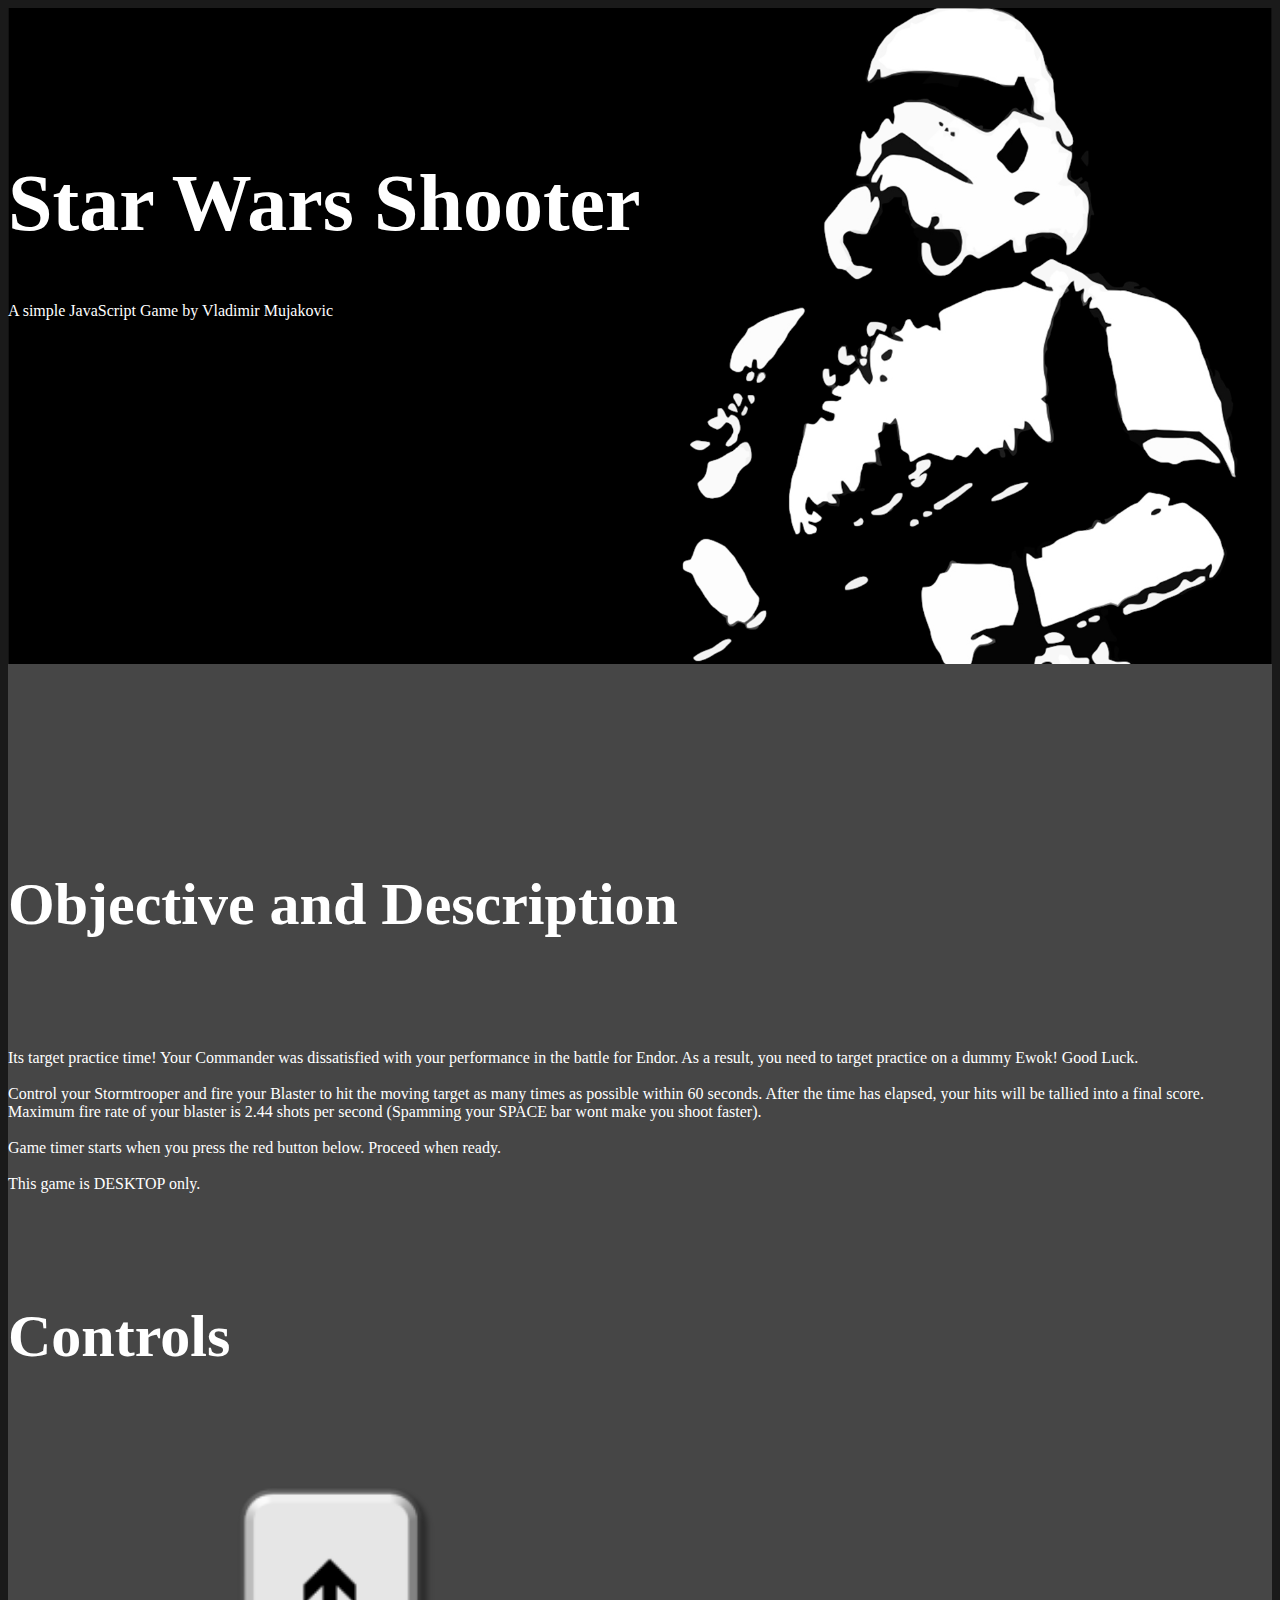
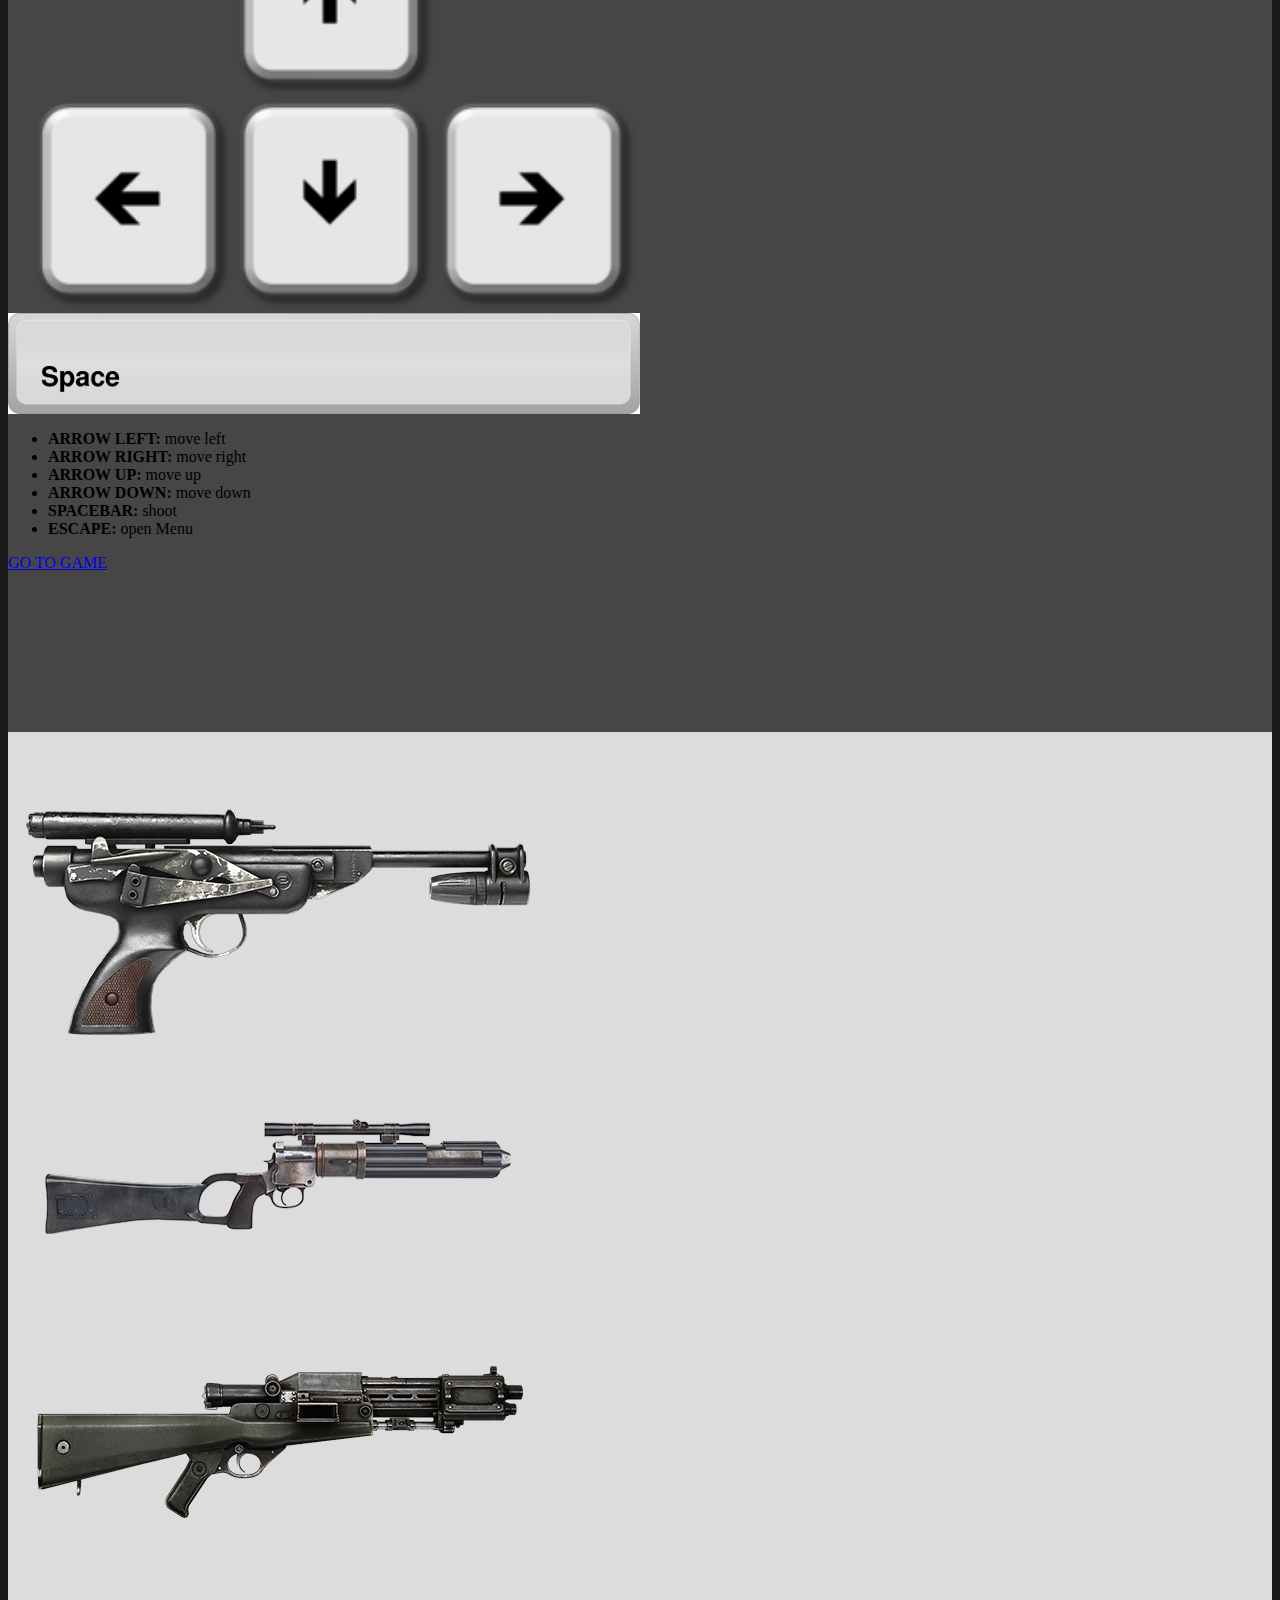
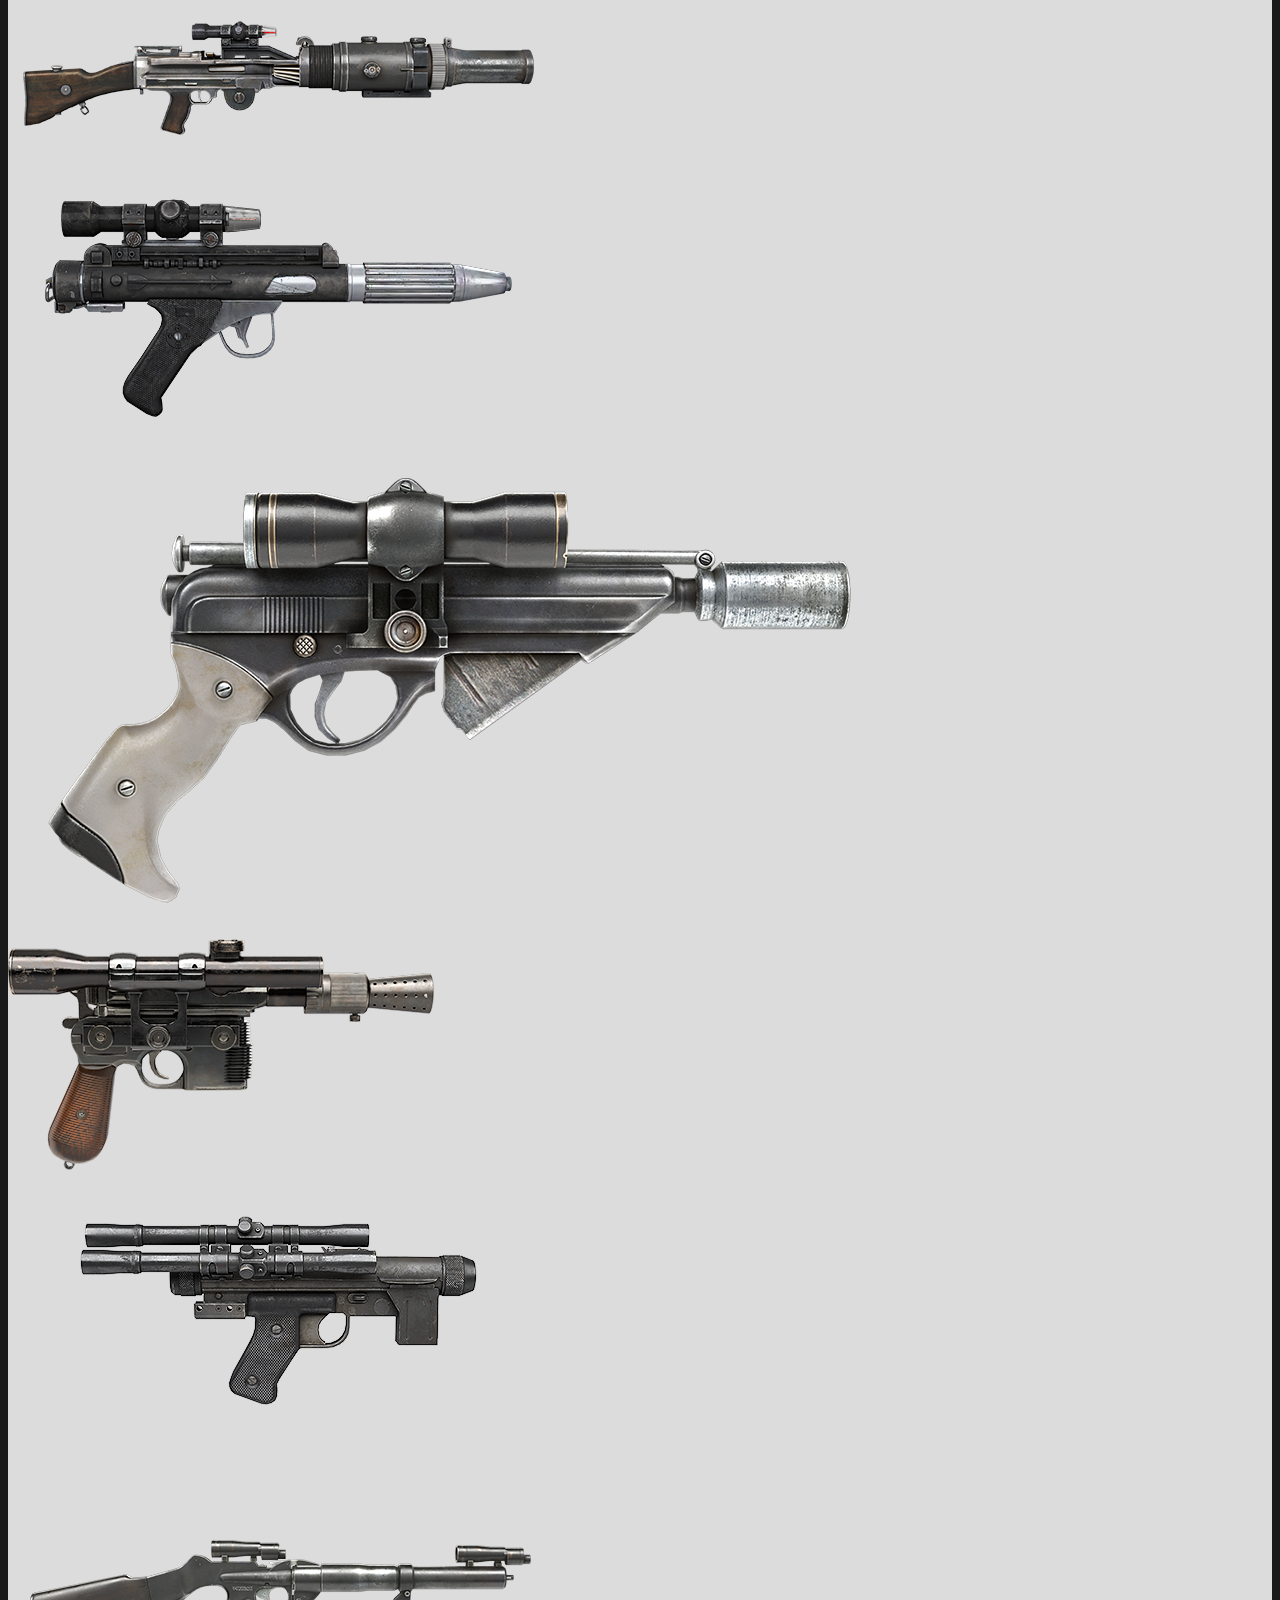
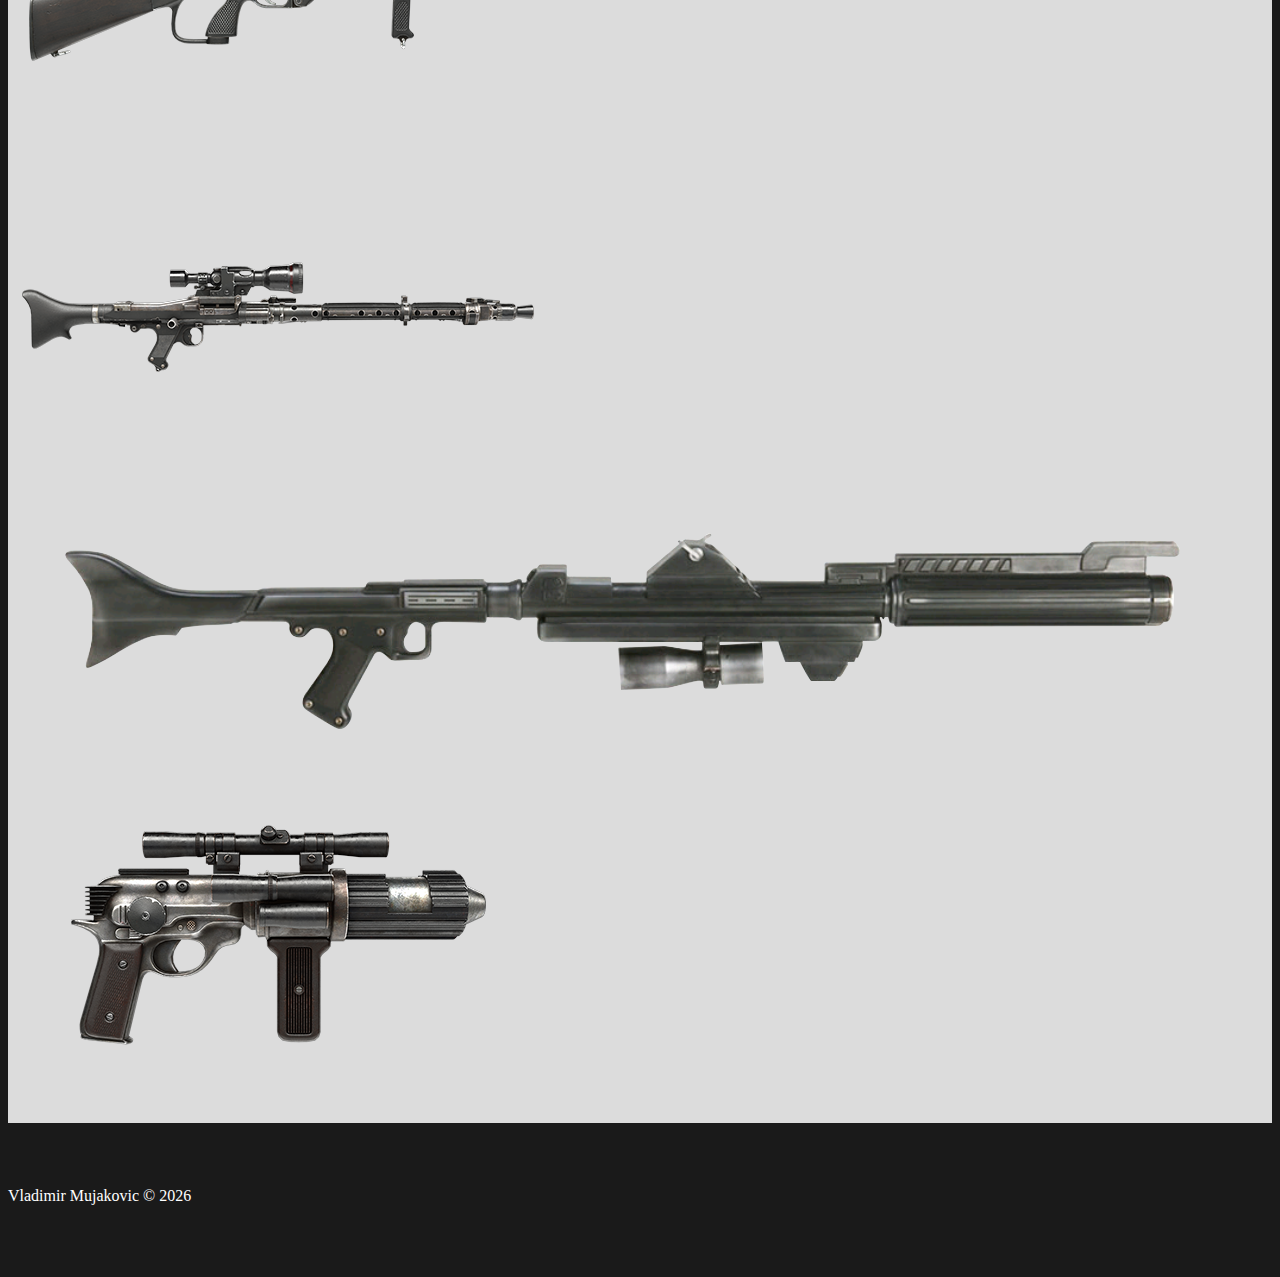
==== index.html @ dbec249a "first commit, for real this time" ====
<html>

<head>
  <title>moving game</title>
  <link rel="stylesheet" href="https://maxcdn.bootstrapcdn.com/bootstrap/4.0.0-beta.2/css/bootstrap.min.css" integrity="sha384-PsH8R72JQ3SOdhVi3uxftmaW6Vc51MKb0q5P2rRUpPvrszuE4W1povHYgTpBfshb" crossorigin="anonymous">
  <link rel="stylesheet" href="assets/css/style.css">
  <link rel="stylesheet" href="https://cdnjs.cloudflare.com/ajax/libs/animate.css/3.5.2/animate.min.css">

</head>

<body>
  <div class="section banner">
    <div class="container">
      <div class="row">
        <div class="col-md-12 center">
          <h1 class="game-title ">Star Wars Shooter</h1>
          <p class="">
            A simple JavaScript Game by <span class="text-primary">Vladimir Mujakovic</span>
          </p>
        </div>
      </div>
    </div>
  </div>

  <div class="section light-section section1">
    <div class="container">
      <div class="row">
        <div class="col-m-12">

          <h2 class="secondary-title">Objective and Description</h2>
          <p class="lead">
            Its target practice time! Your Commander was dissatisfied with your performance in the battle for Endor. As a result, you need to target practice on a dummy Ewok! Good Luck.<br /><br /> Control your Stormtrooper and fire your Blaster to hit
            the moving target as many times as possible within 60 seconds. After the time has elapsed, your hits will be tallied into a final score. Maximum fire rate of your blaster is 2.44 shots per second (Spamming your SPACE bar wont make you shoot
            faster).
            <br /><br /> Game timer starts when you press the red button below. Proceed when ready.
            <br /><br /> This game is DESKTOP only.
          </p>

          <div class="row">
            <div class="col-md-12 ">
              <h2 class="secondary-title">Controls</h2>

              <div class="row">
                <div class="col-md-6 text-left">
                  <img class="arrows" src="assets/img/arrowKeys.png" />
                  <img class="arrows" src="assets/img/spacebar.png" />
                </div>
                <div class="col-md-6">
                  <ul class="list-group">
                    <li class="list-group-item"><span class="special-text">Arrow Left:</span> move left</li>
                    <li class="list-group-item"><span class="special-text">Arrow Right:</span> move right</li>
                    <li class="list-group-item"><span class="special-text">Arrow Up:</span> move up</li>
                    <li class="list-group-item"><span class="special-text">Arrow Down:</span> move down</li>
                    <li class="list-group-item"><span class="special-text">Spacebar:</span> shoot</li>
                    <li class="list-group-item"><span class="special-text">escape:</span> open Menu</li>
                  </ul>
                </div>
              </div>
            </div>
          </div>
          <div class="text-center">
            <a class="btn-lg btn btn-danger start-game-button" href="moving-images.html">Go To game</a>
          </div>
        </div>
      </div>
    </div>
  </div>



  <div class="blaster-section">
    <div class="">
      <div class="row">
        <div class="col-md-1">
          <img class="blaster-img img-fluid" src="assets/img/w6.png" />
        </div>
        <div class="col-md-1">
          <img class="blaster-img img-fluid" src="assets/img/w2.png" />
        </div>
        <div class="col-md-1">
          <img class="blaster-img img-fluid" src="assets/img/w3.png" />
        </div>
        <div class="col-md-1">
          <img class="blaster-img img-fluid" src="assets/img/w4.png" />
        </div>
        <div class="col-md-1">
          <img class="blaster-img img-fluid" src="assets/img/w5.png" />
        </div>
        <div class="col-md-1">
          <img class="blaster-img img-fluid" src="assets/img/w8.png" />
        </div>
        <div class="col-md-1">
          <img class="blaster-img img-fluid" src="assets/img/w1.png" />
        </div>
        <div class="col-md-1">
          <img class="blaster-img img-fluid" src="assets/img/w9.png" />
        </div>
        <div class="col-md-1">
          <img class="blaster-img img-fluid" src="assets/img/w10.png" />
        </div>
        <div class="col-md-1">
          <img class="blaster-img img-fluid" src="assets/img/w11.png" />
        </div>
        <div class="col-md-1">
          <img class="blaster-img img-fluid" src="assets/img/w12.png" />
        </div>
        <div class="col-md-1">
          <img class="blaster-img img-fluid" src="assets/img/w7.png" />
        </div>
      </div>
    </div>
  </div>

  <div class="footer">
    <div class="container">
      <div class="row">
        <div class="col-md-12 ">
          <p>Vladimir Mujakovic &copy;
            <script type="text/javascript">
              document.write(new Date().getFullYear());
            </script>
          </p>
        </div>
      </div>
    </div>
  </div>






  <!-- JS -->
  <script src="https://code.jquery.com/jquery-3.2.1.slim.min.js" integrity="sha384-KJ3o2DKtIkvYIK3UENzmM7KCkRr/rE9/Qpg6aAZGJwFDMVNA/GpGFF93hXpG5KkN" crossorigin="anonymous"></script>
  <script src="https://cdnjs.cloudflare.com/ajax/libs/popper.js/1.12.3/umd/popper.min.js" integrity="sha384-vFJXuSJphROIrBnz7yo7oB41mKfc8JzQZiCq4NCceLEaO4IHwicKwpJf9c9IpFgh" crossorigin="anonymous"></script>
  <script src="https://maxcdn.bootstrapcdn.com/bootstrap/4.0.0-beta.2/js/bootstrap.min.js" integrity="sha384-alpBpkh1PFOepccYVYDB4do5UnbKysX5WZXm3XxPqe5iKTfUKjNkCk9SaVuEZflJ" crossorigin="anonymous"></script>
</body>

</html>
---- assets/css/style.css ----
/*game elements*/
#movingContainer {
    top: 0;
    left: 0;
    border: 2px solid #737373;
    height: 600px;
    position: relative;
    border-radius: 2px;
    background-image: url(../img/field2.jpg);
    background-size: 100%;
    object-position: bottom  center;
    z-index: -2;
}
#movingElement {

    width: 80px;
    height: auto;
    position: absolute;
    animation-duration: 0.05s;
}

#missile {
    z-index: -1;
    position: absolute;
    width: 25px;
    height: 5px;
    background: -webkit-linear-gradient(left, red,red,red,#ff8000, #ffff00, white);
    display: none;
}
#target {
    background: white;
    border: 2px solid red;
    padding: 4px;
    left: 1000;
    z-index: 2;
    width: 76px !important;
    height: auto !important;
    position: absolute;
}


/*style*/
.section {
    min-height: 400px;
    padding: 6em 0 10em 0;

}
body {

    background: #1a1a1a;
}
h1,p,h5 {
    color: white;
}
h3,h2,h4 {
    color: white;
}
.game-title {
    font-size: 80px;
}
.secondary-title {
    font-size: 60px;
    padding: 1em;
    padding-left: 0;

}
.arrows {
    width: 50%;
}
.light-section {
    background: rgb(70, 70, 70);

}
.time-div {
    min-height: 80px;
}
.time-div h1 {
    margin-bottom: 0;

}
.special-text {
    font-weight: 600 !important;
    text-transform: uppercase;
}
.start-game-button {
    margin: 4em 0 0 0;
    width: 30%;
    text-transform: uppercase;
}
.footer {
    padding: 3em 0 3em 0;
}
.banner {
    background: url(../img/st-back1.jpg);
    background-repeat: no-repeat;
    object-fit: cover;
    background-position: 0 10%;
    background-size: 100%;
}
.blaster-section {
    overflow: hidden;
    background: rgb(220, 220, 220);
    padding: 2em 0 2em 0;
}
.modal p, .modal h5 {
    color: black;
}
/*offscreen images*/
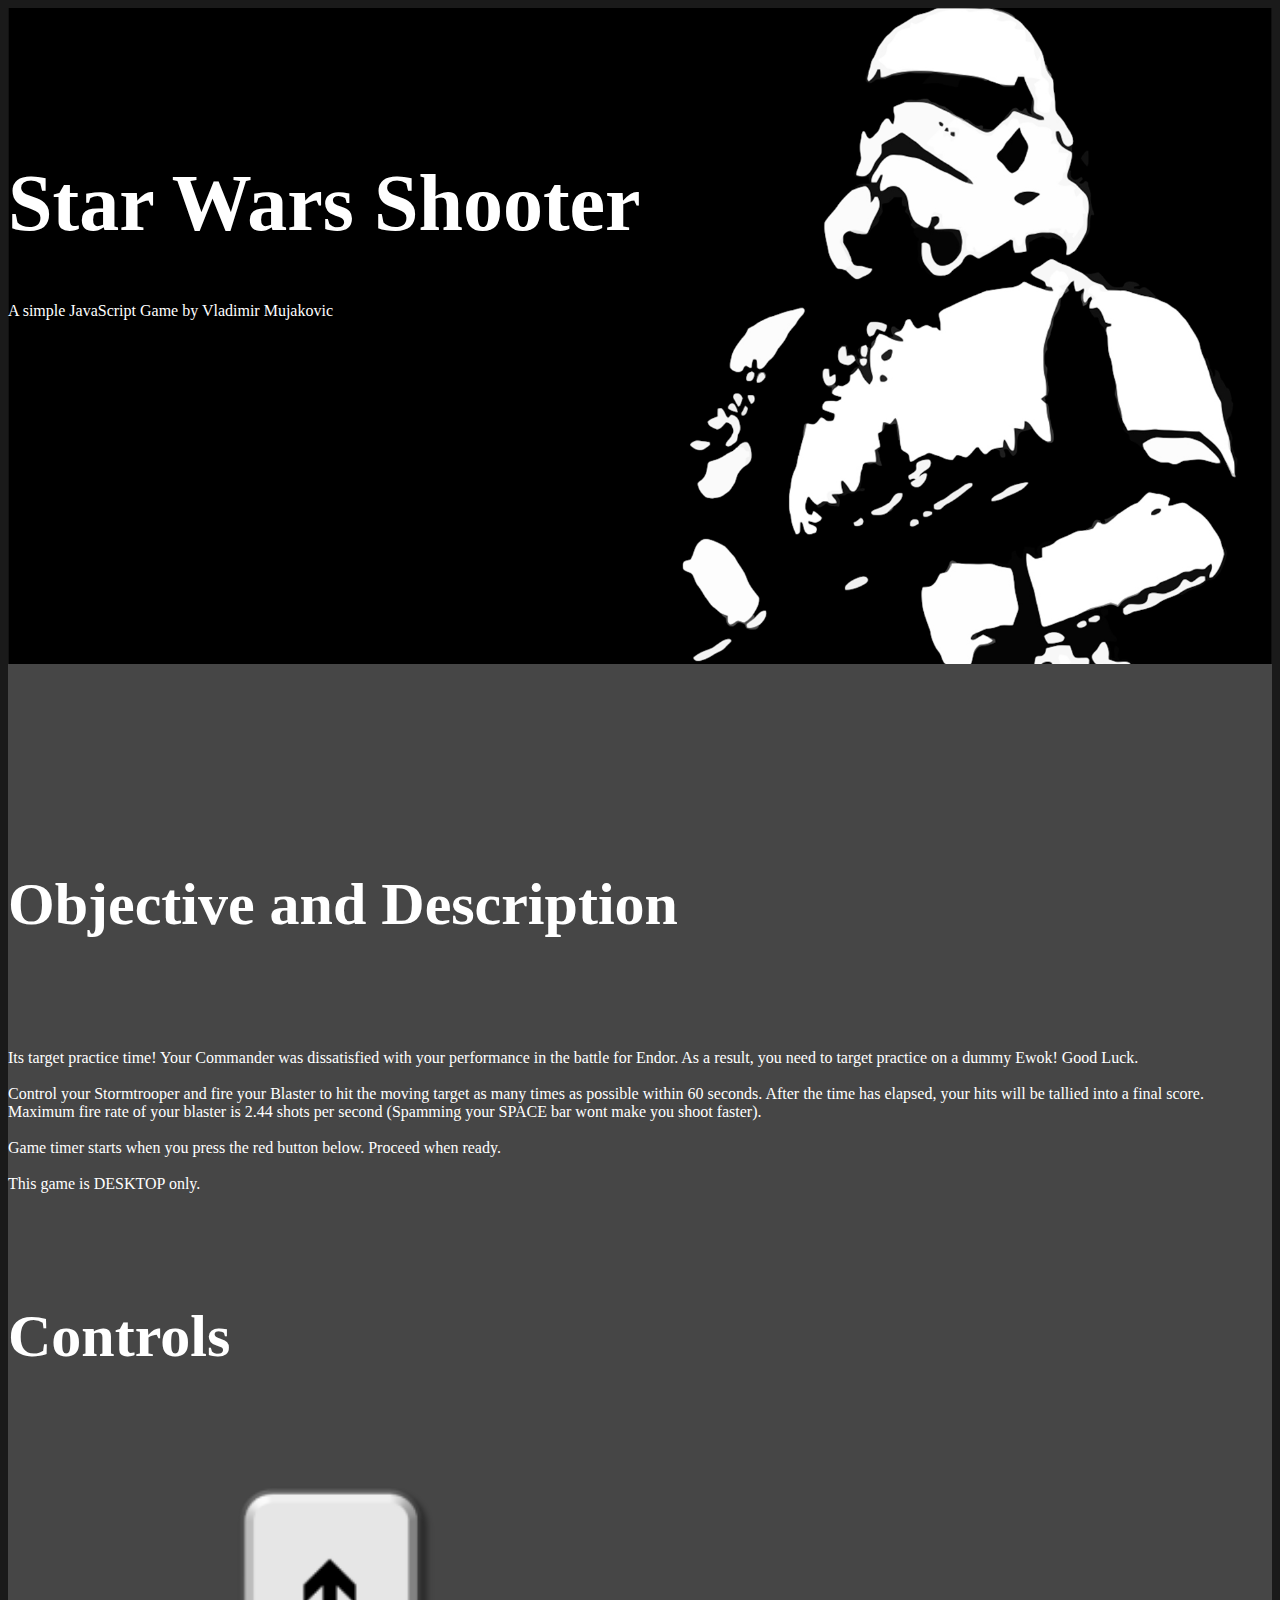
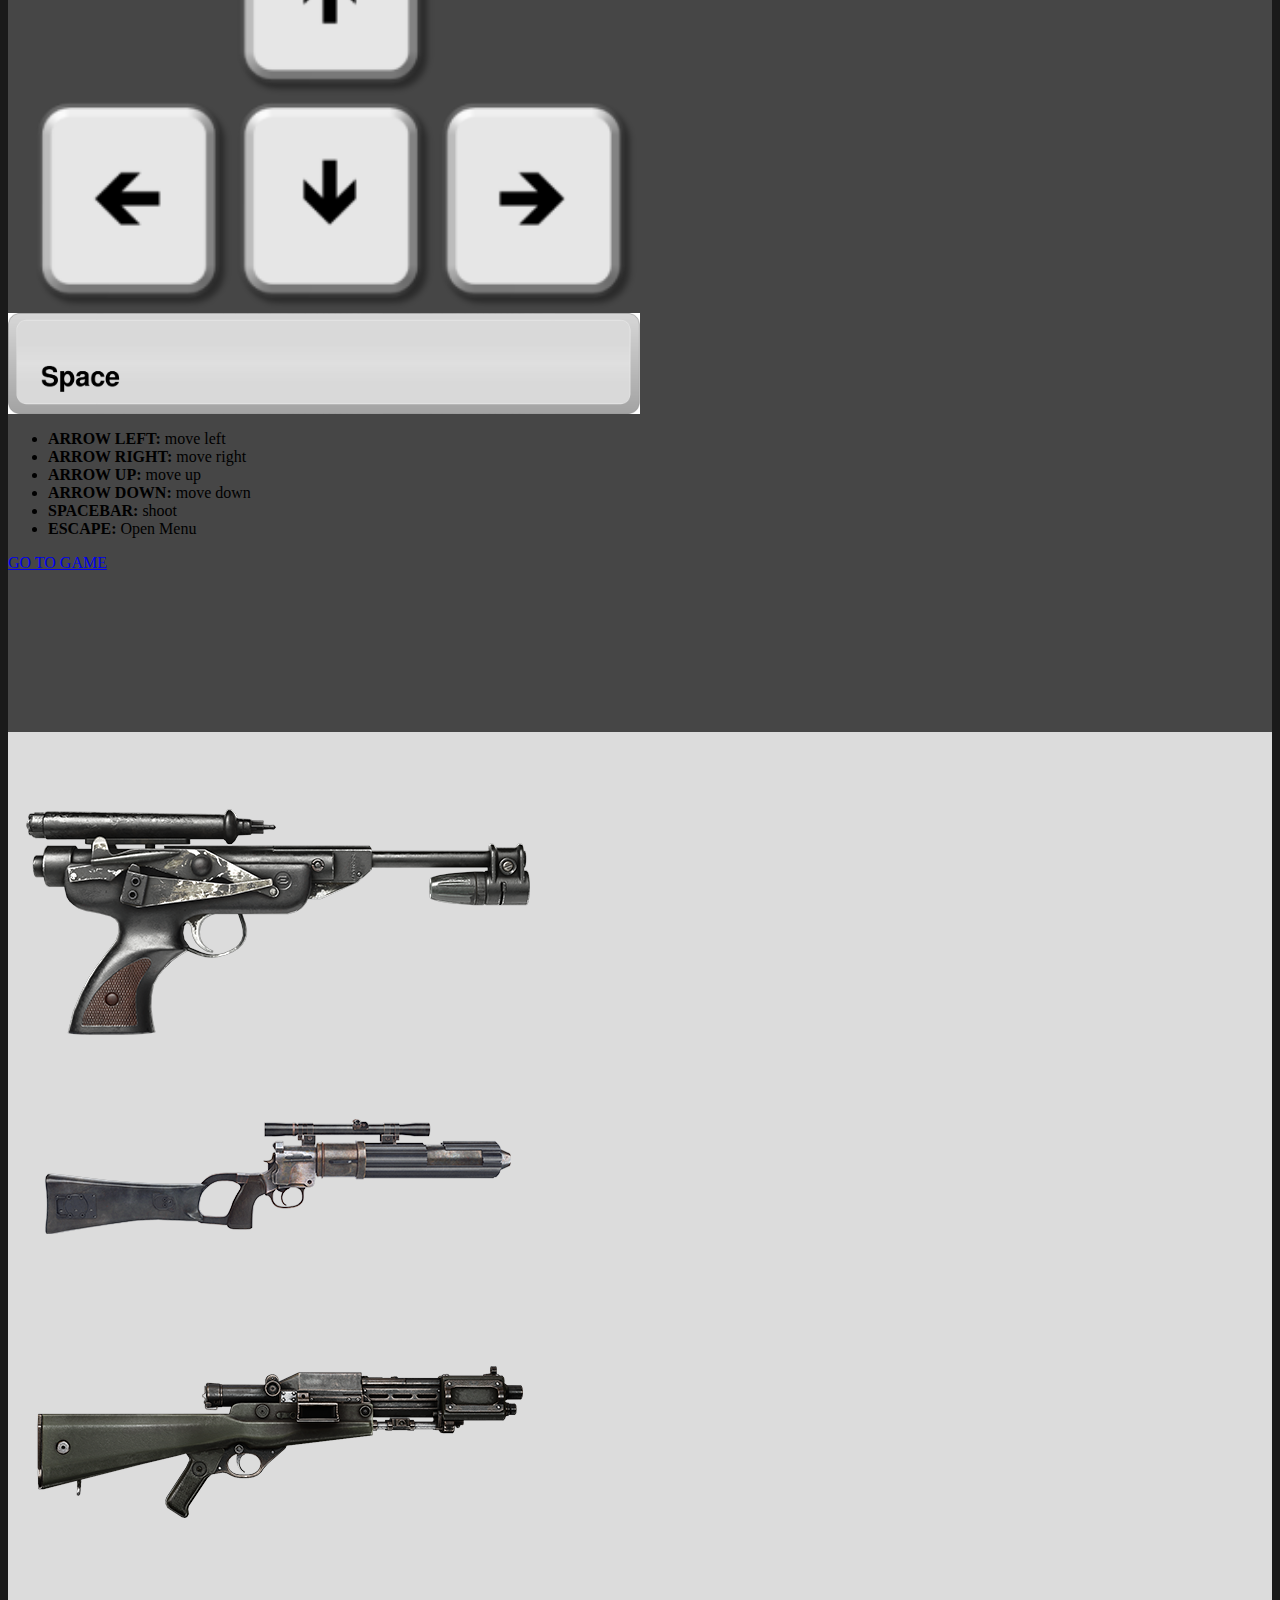
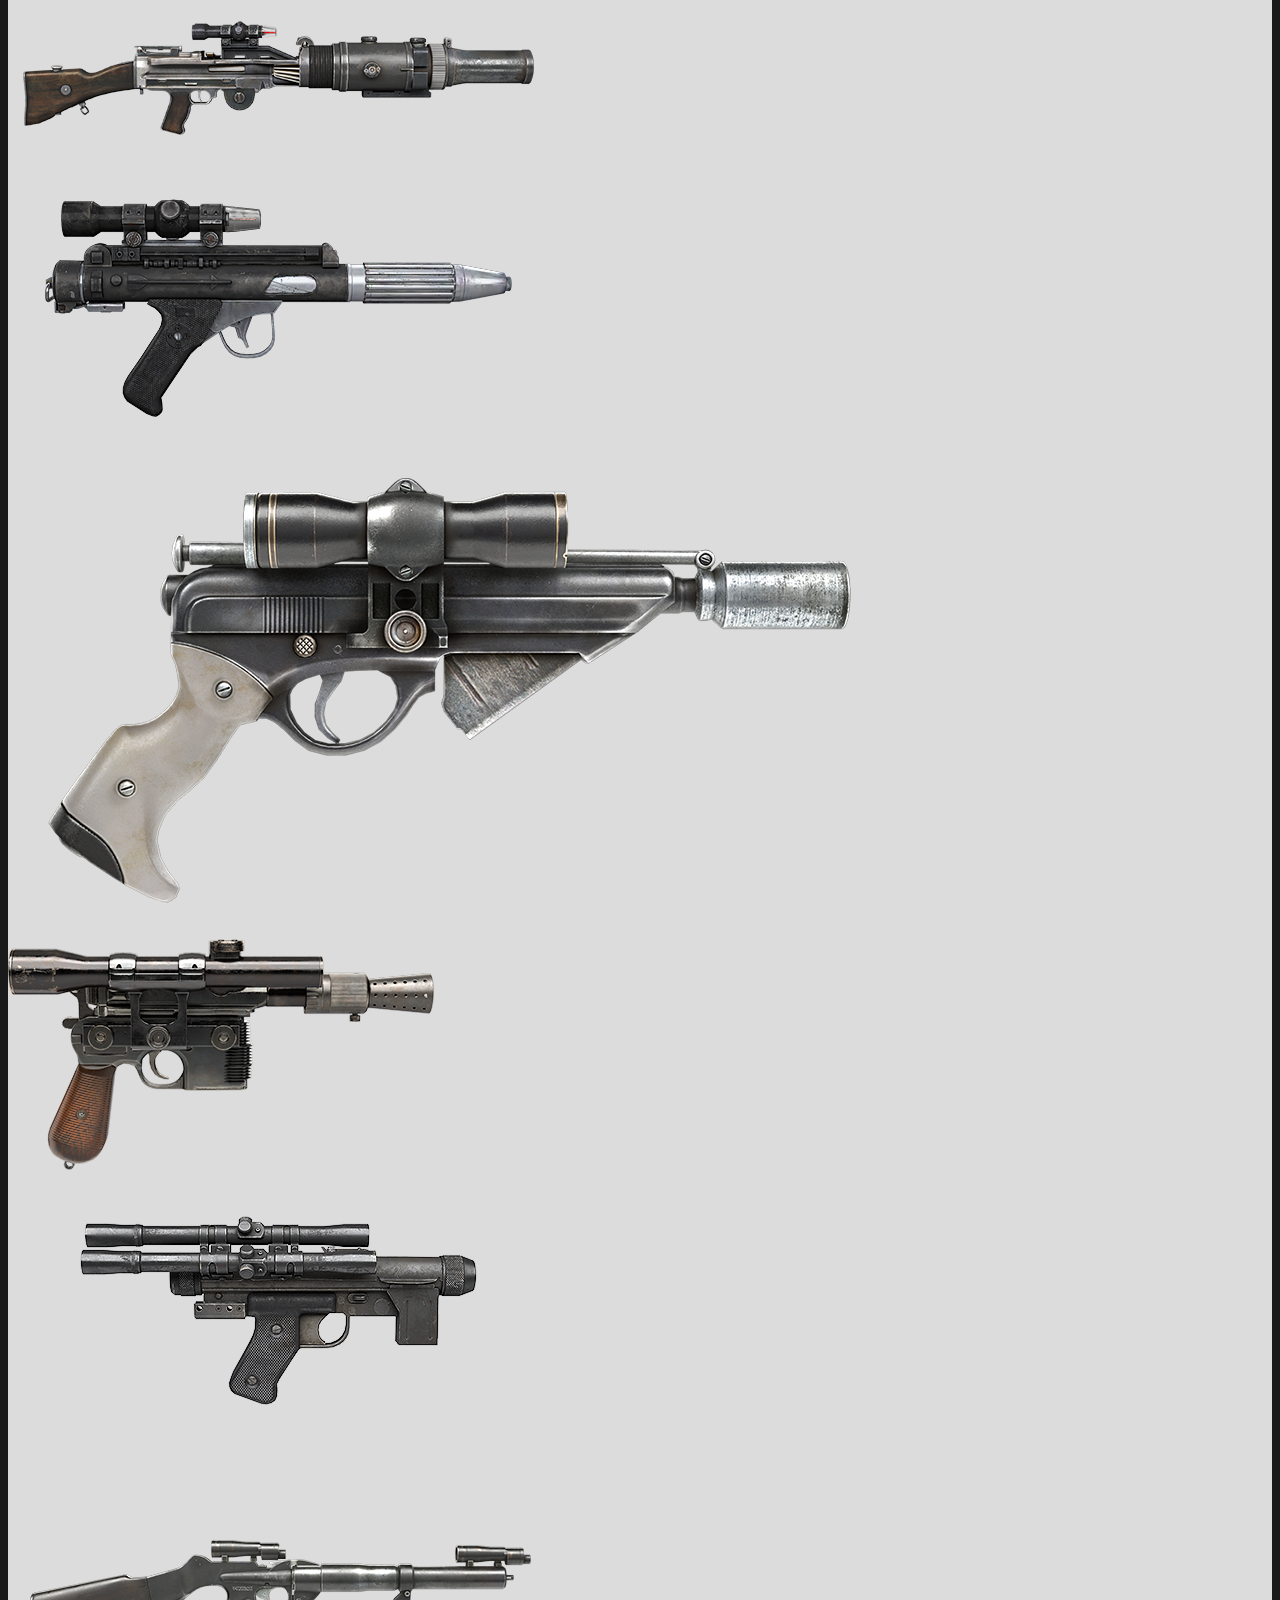
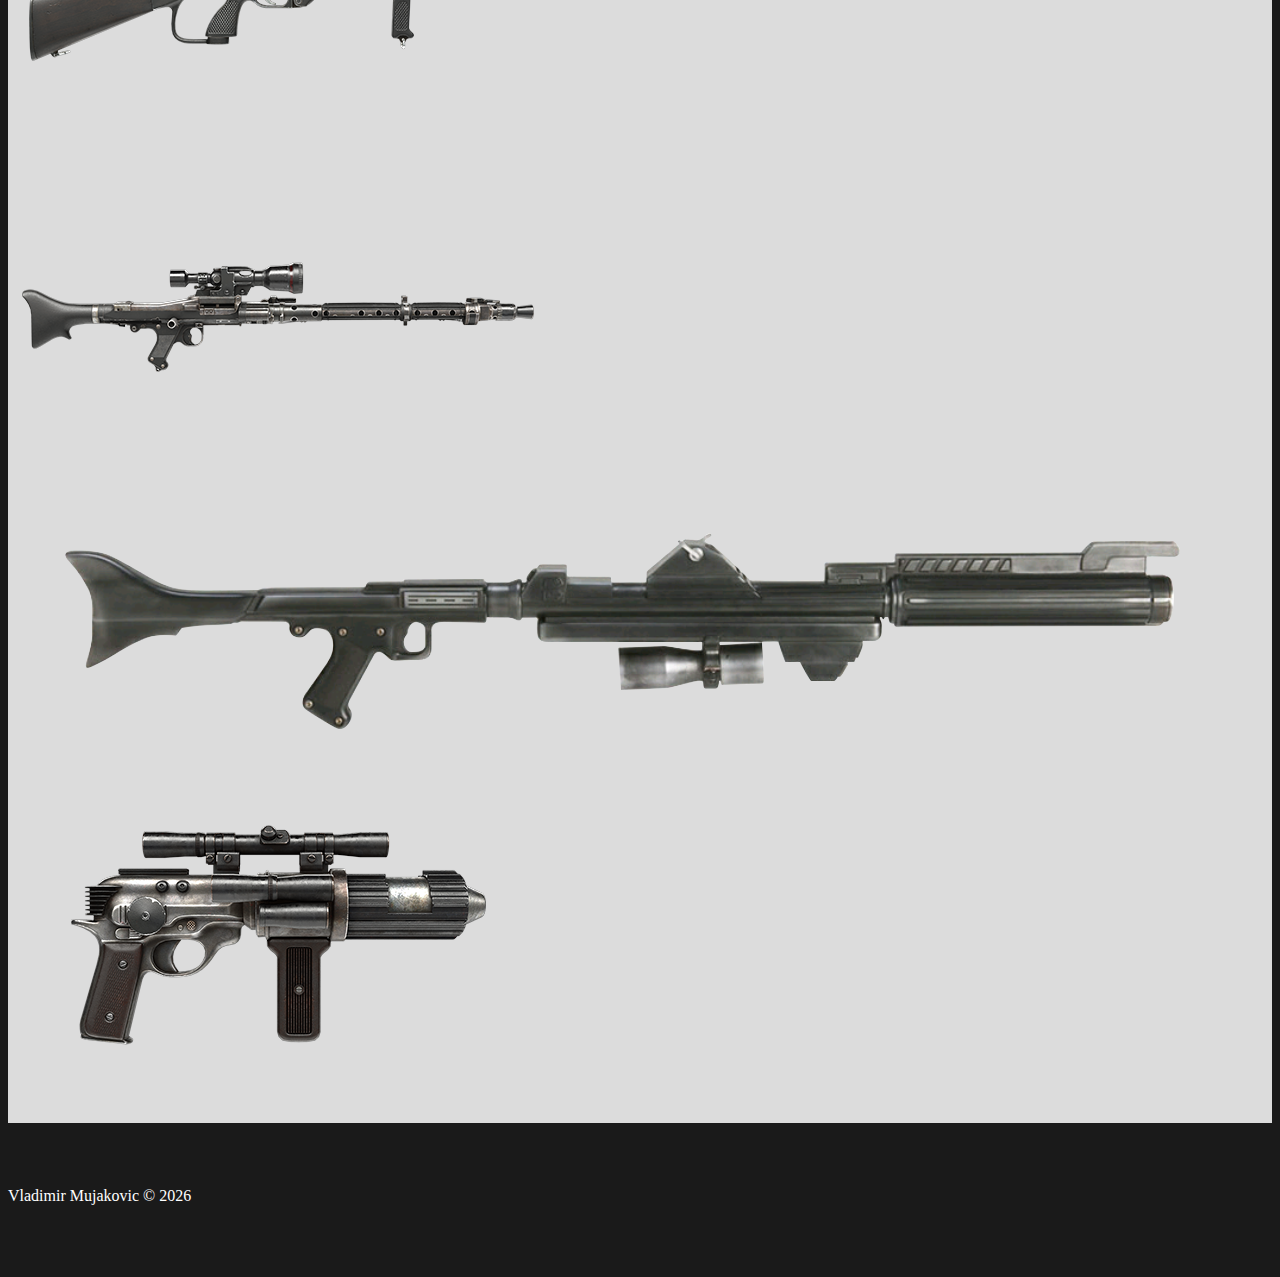
==== commit 2d56f066: "deploy test" ====
--- a/index.html
+++ b/index.html
@@ -52,7 +52,7 @@
                     <li class="list-group-item"><span class="special-text">Arrow Up:</span> move up</li>
                     <li class="list-group-item"><span class="special-text">Arrow Down:</span> move down</li>
                     <li class="list-group-item"><span class="special-text">Spacebar:</span> shoot</li>
-                    <li class="list-group-item"><span class="special-text">escape:</span> open Menu</li>
+                    <li class="list-group-item"><span class="special-text">escape:</span> Open Menu</li>
                   </ul>
                 </div>
               </div>
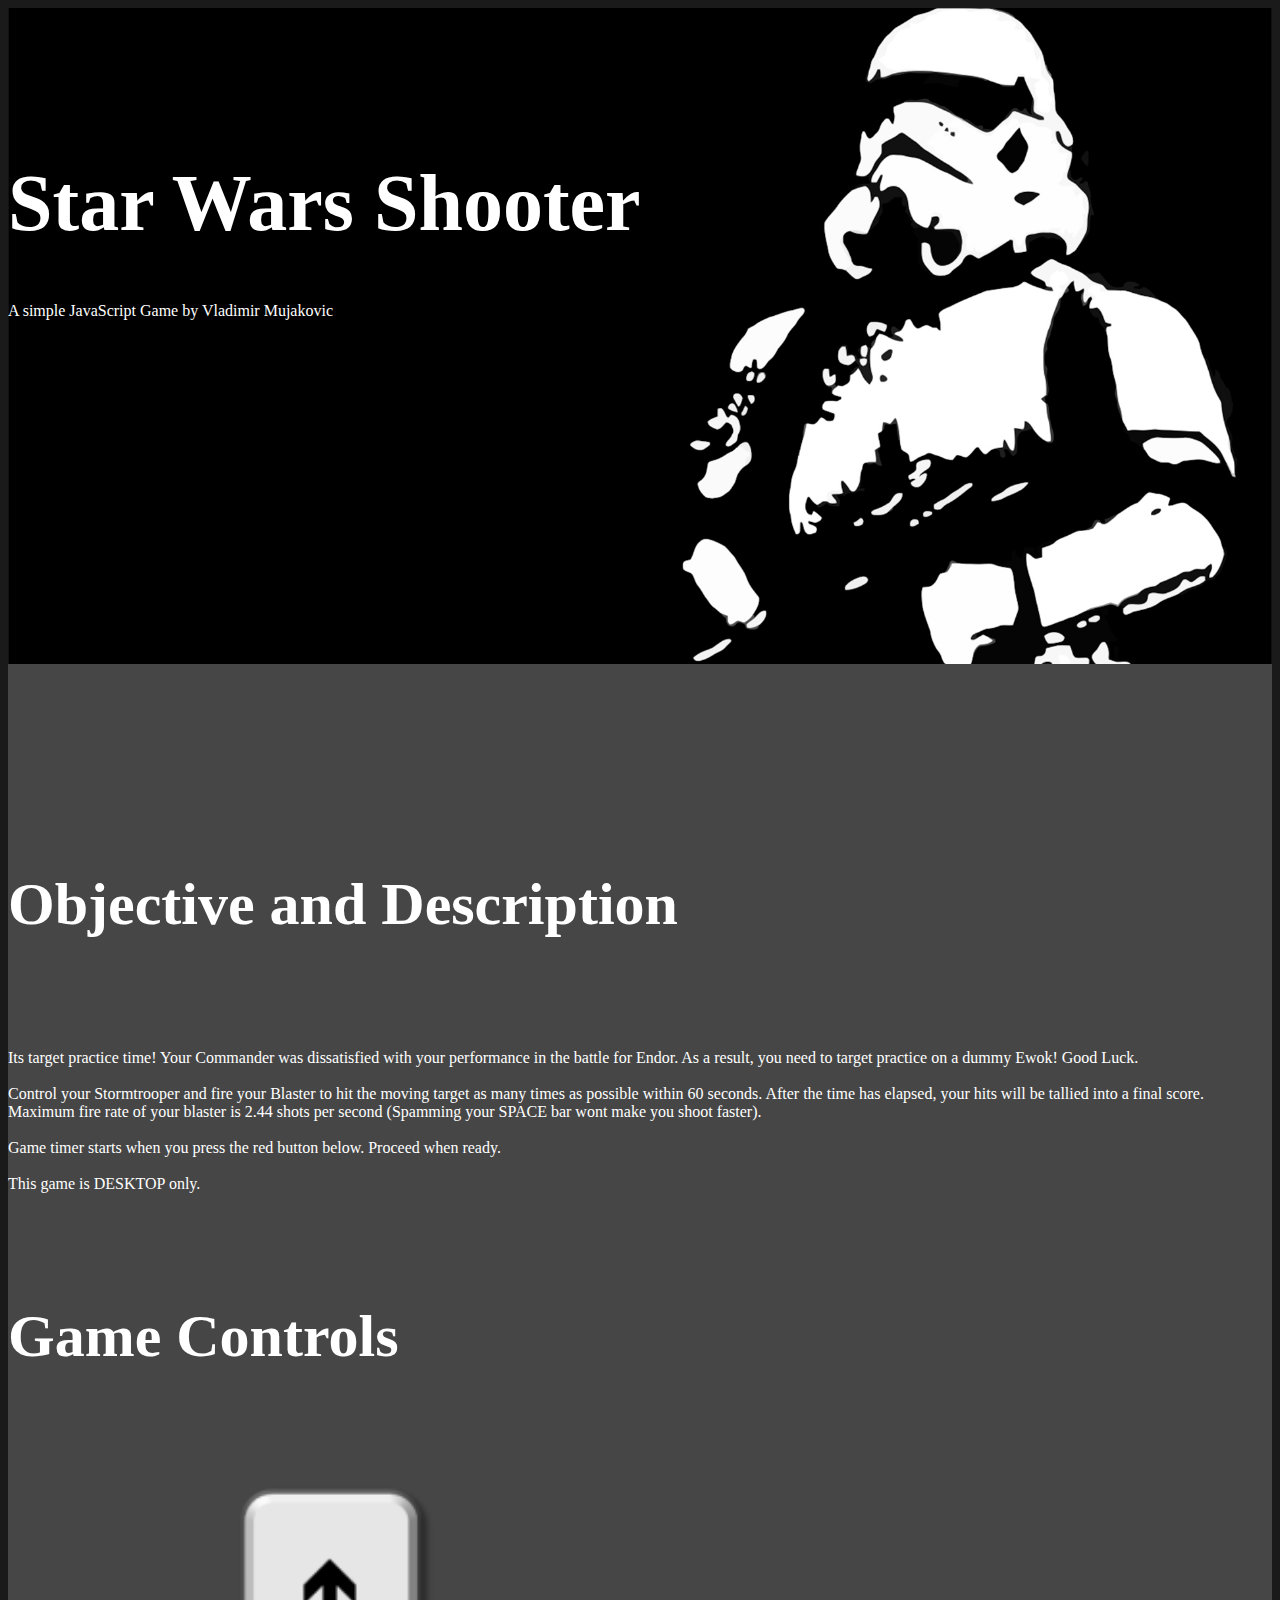
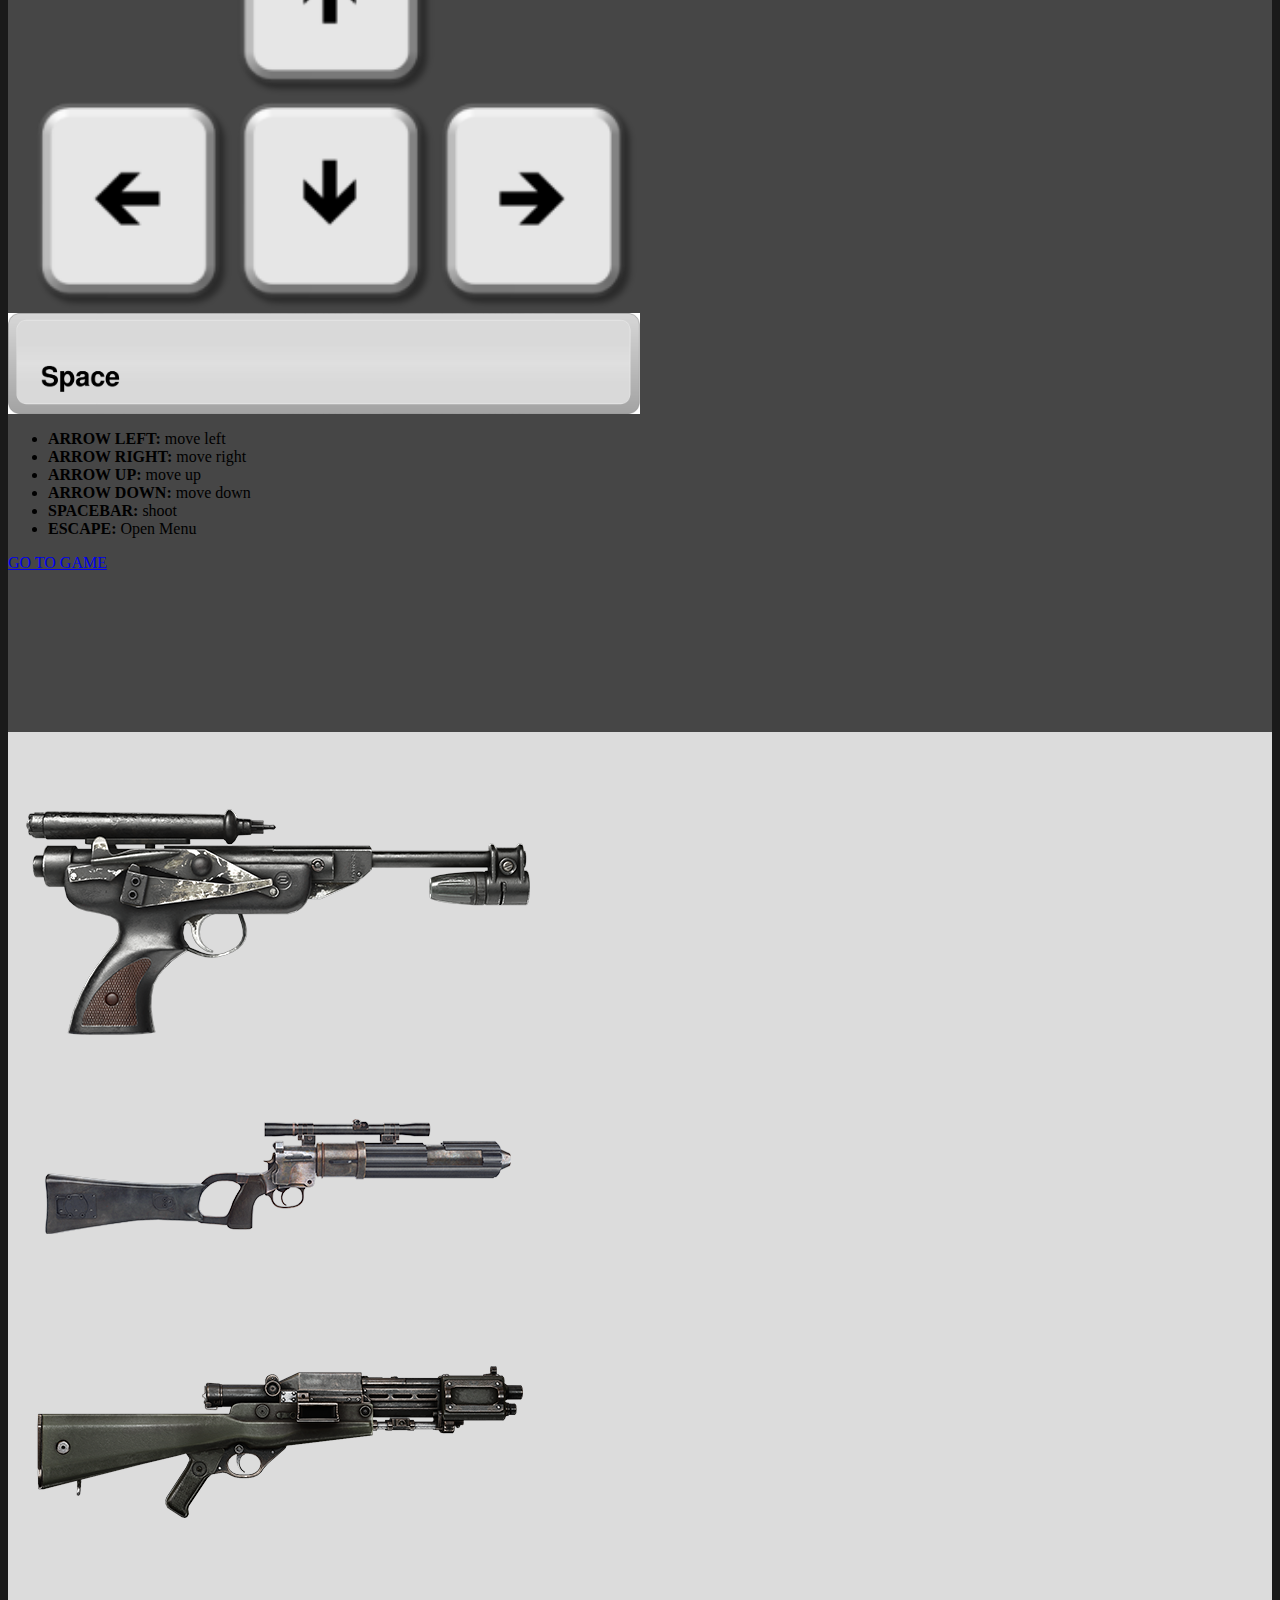
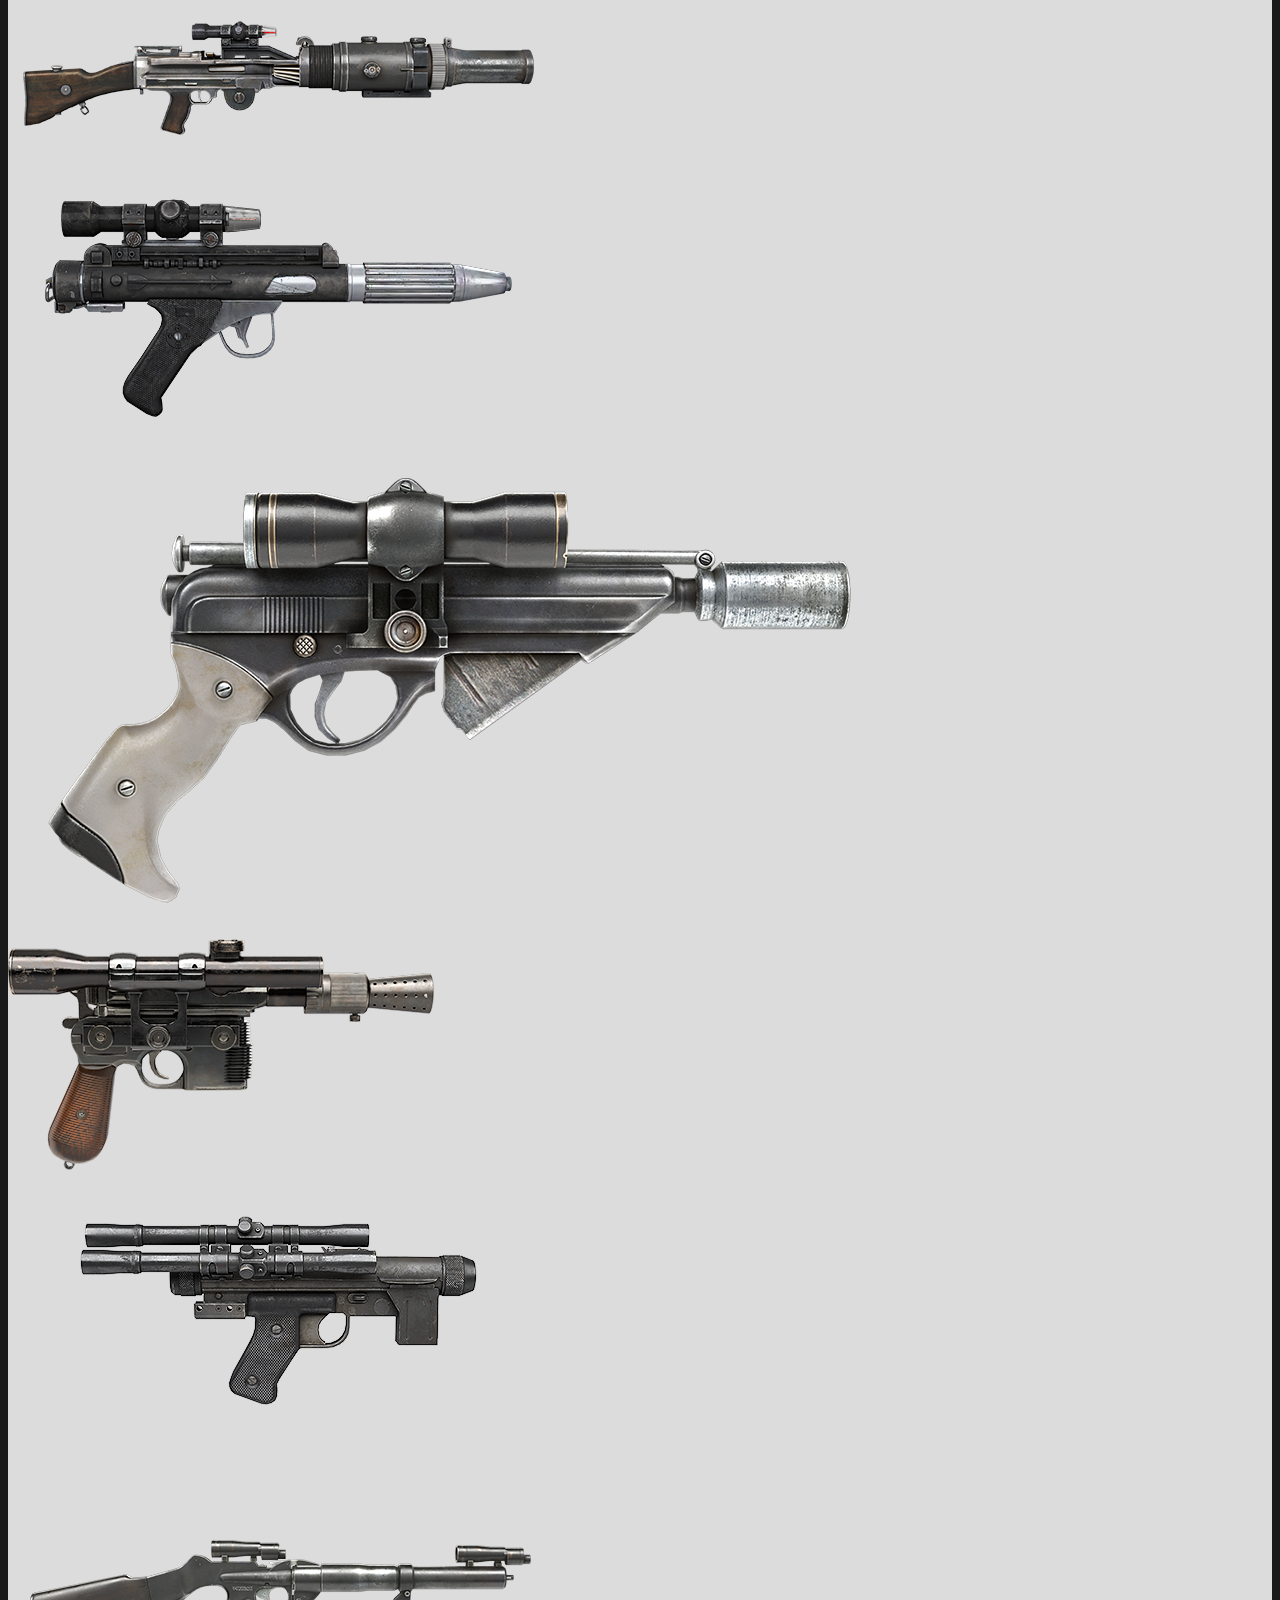
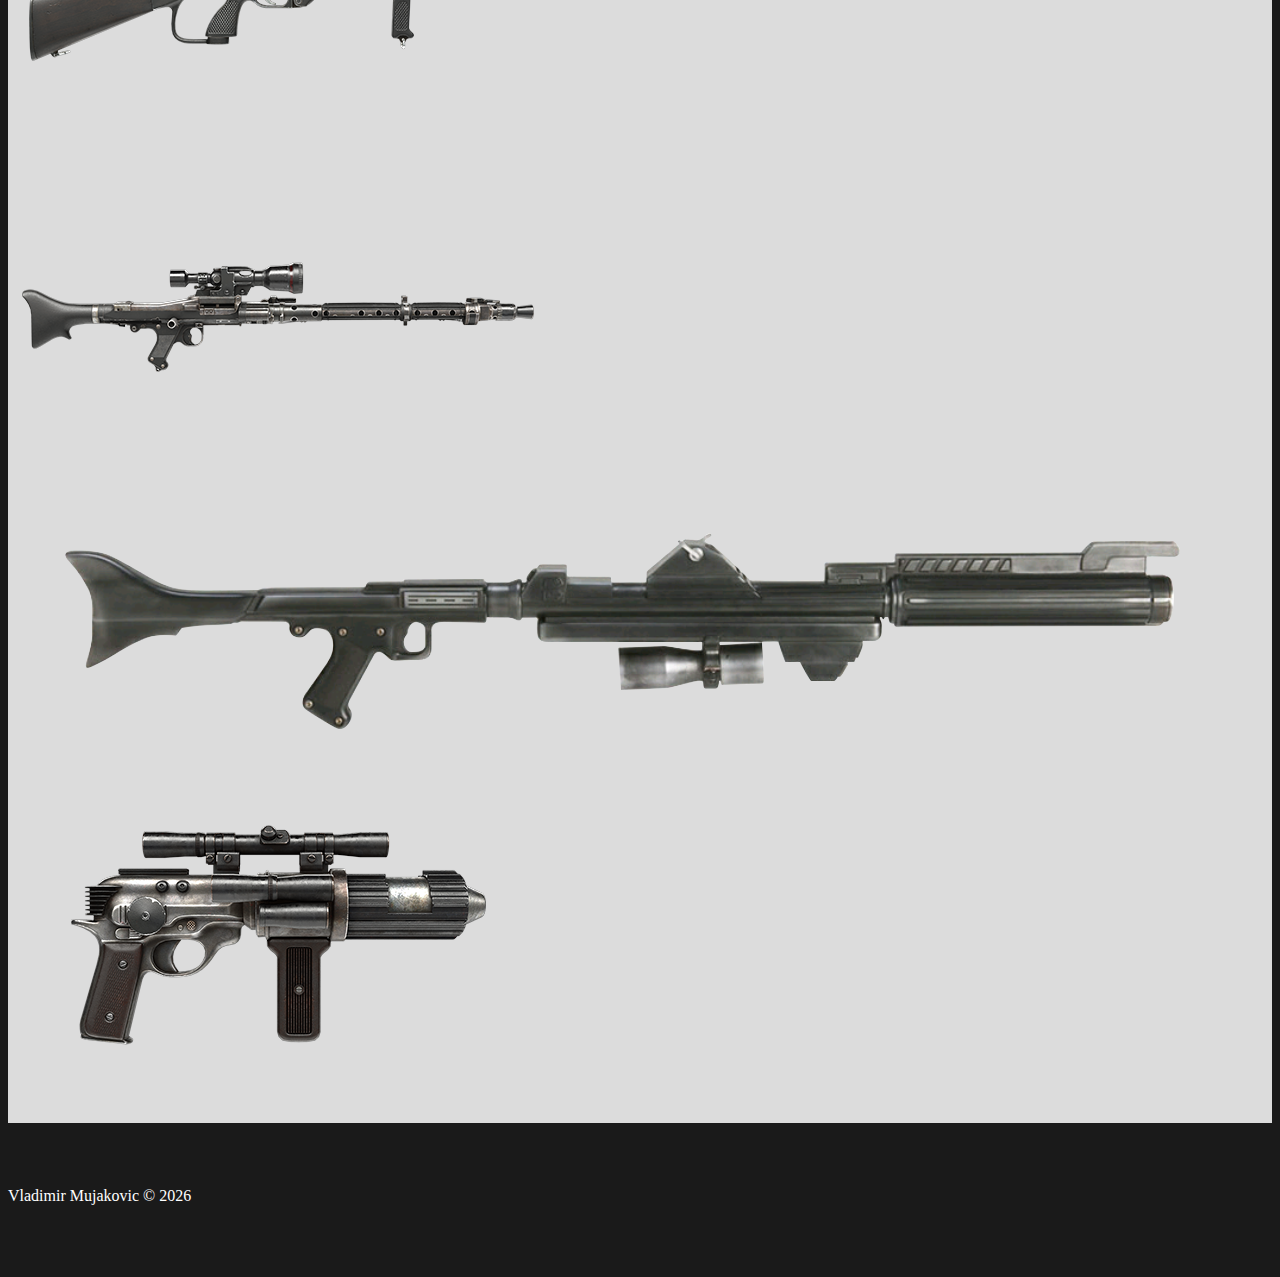
==== commit de6ff615: "deploy test" ====
--- a/index.html
+++ b/index.html
@@ -38,7 +38,7 @@
 
           <div class="row">
             <div class="col-md-12 ">
-              <h2 class="secondary-title">Controls</h2>
+              <h2 class="secondary-title"> Game Controls</h2>
 
               <div class="row">
                 <div class="col-md-6 text-left">
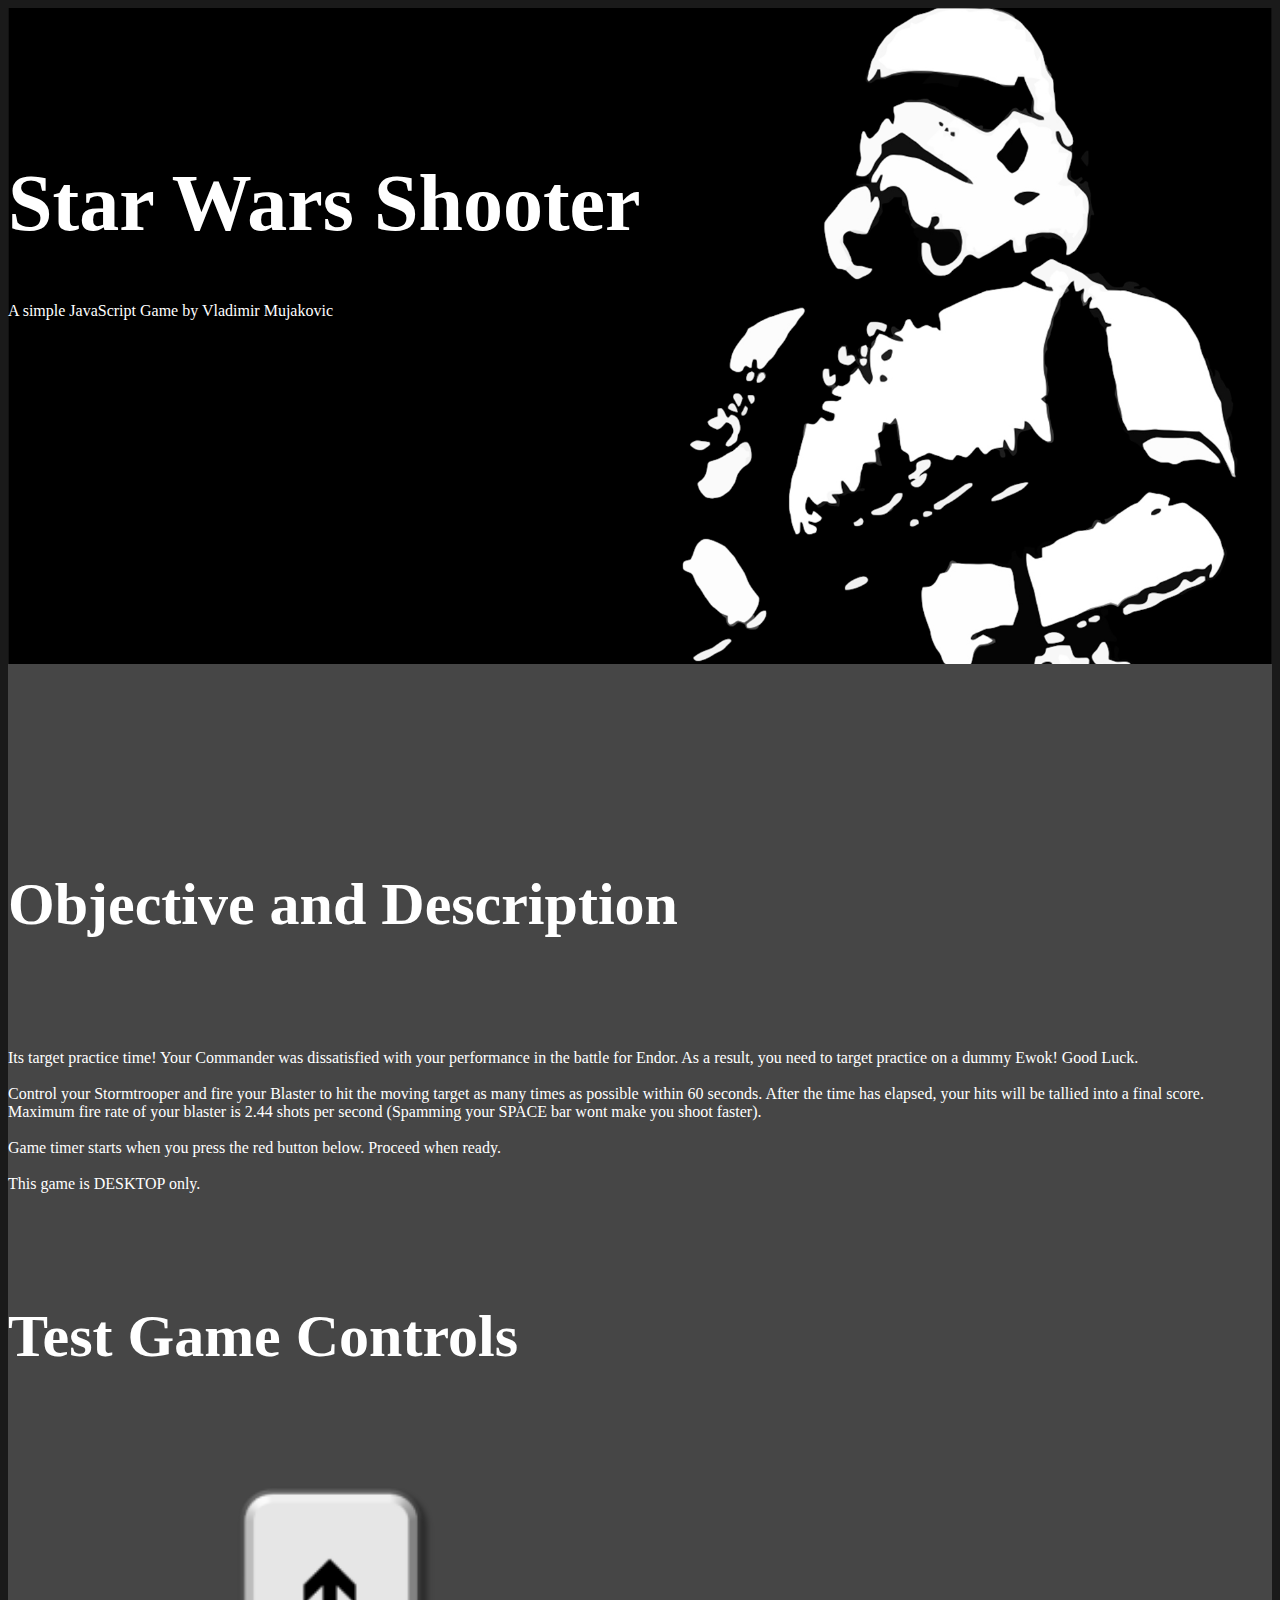
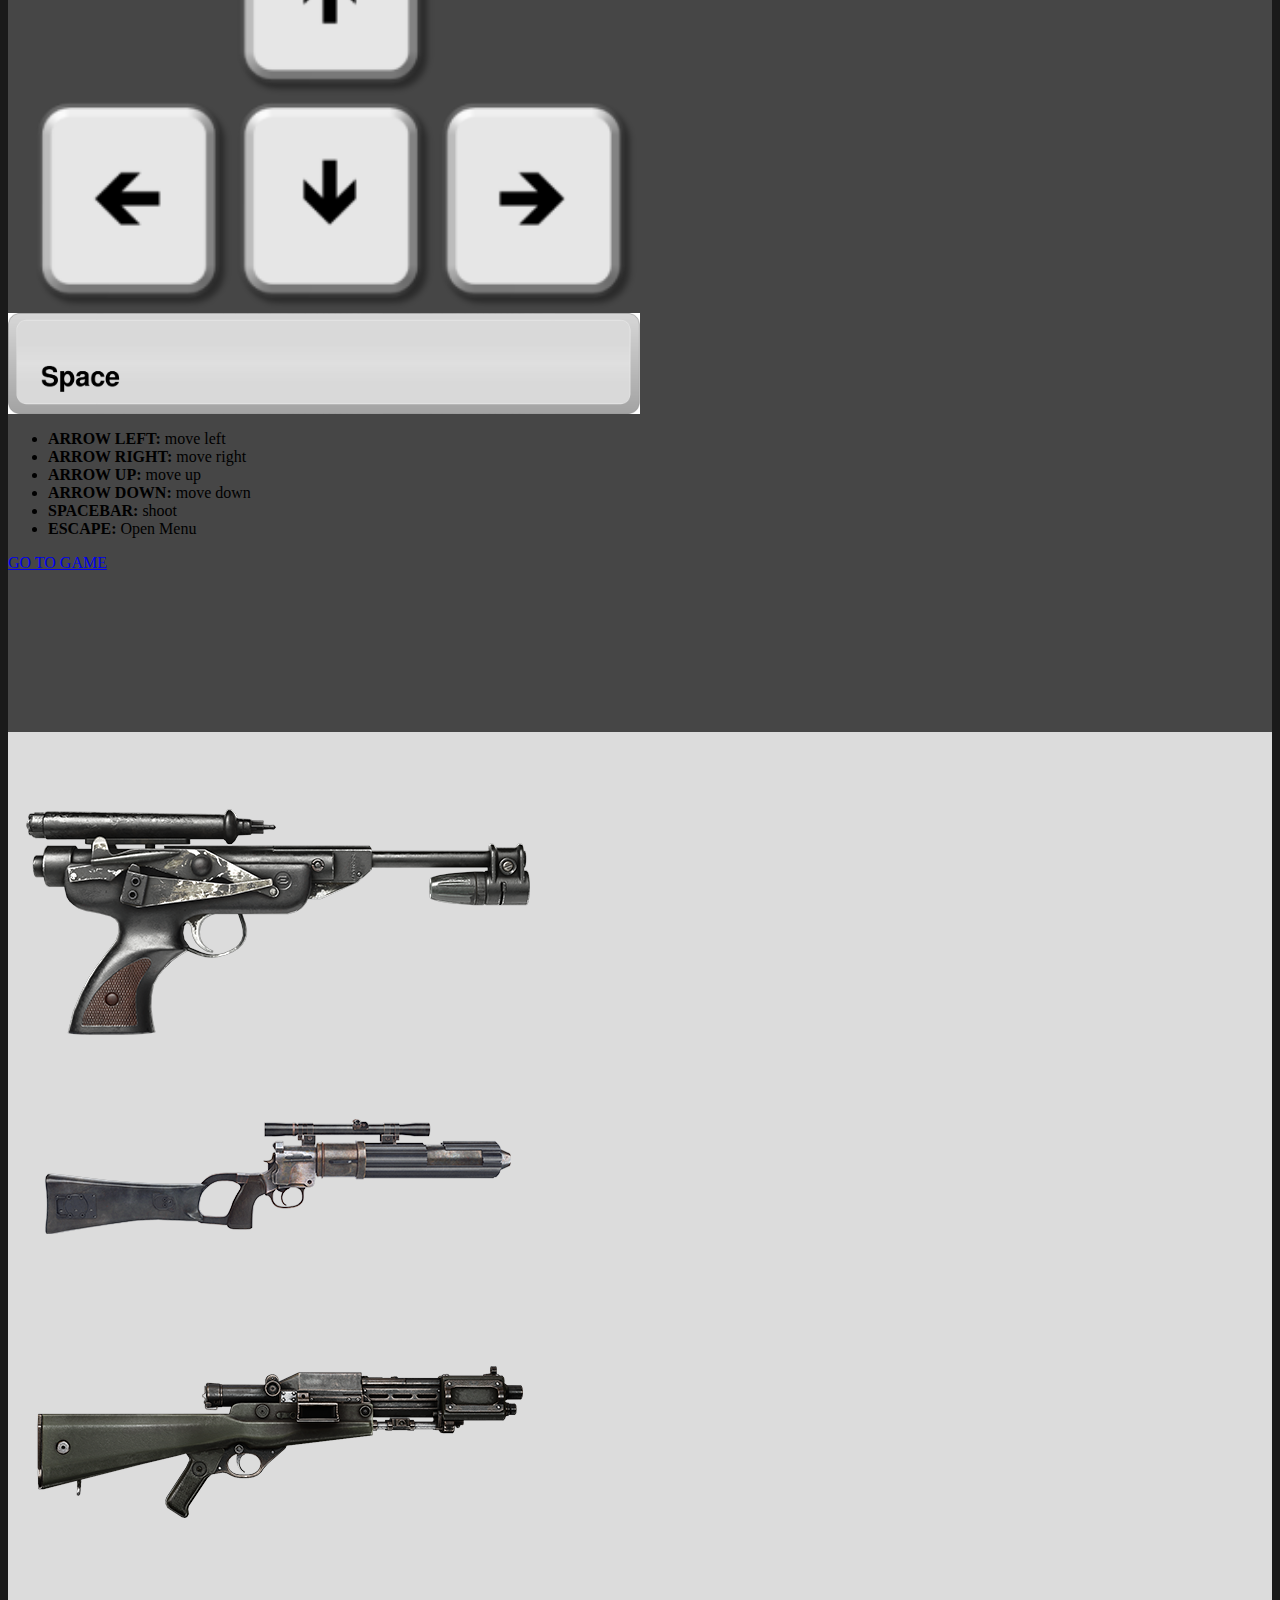
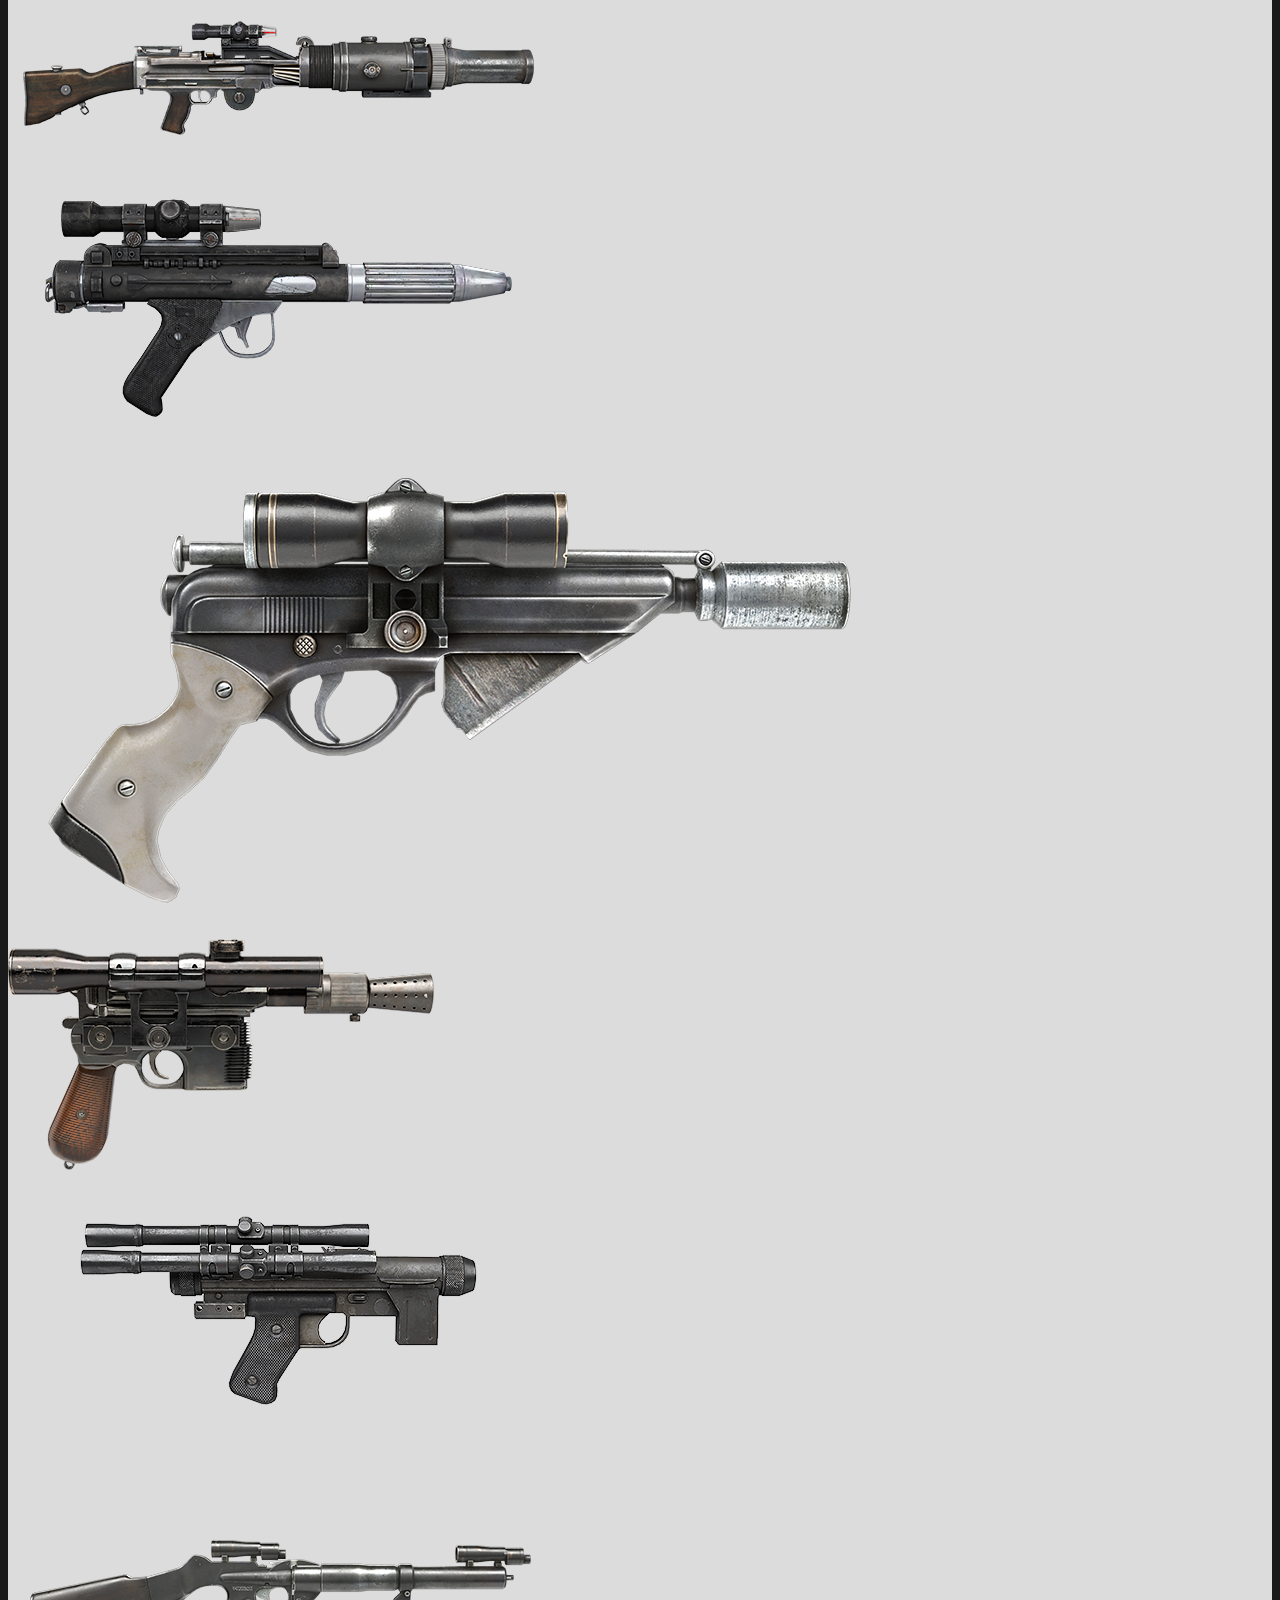
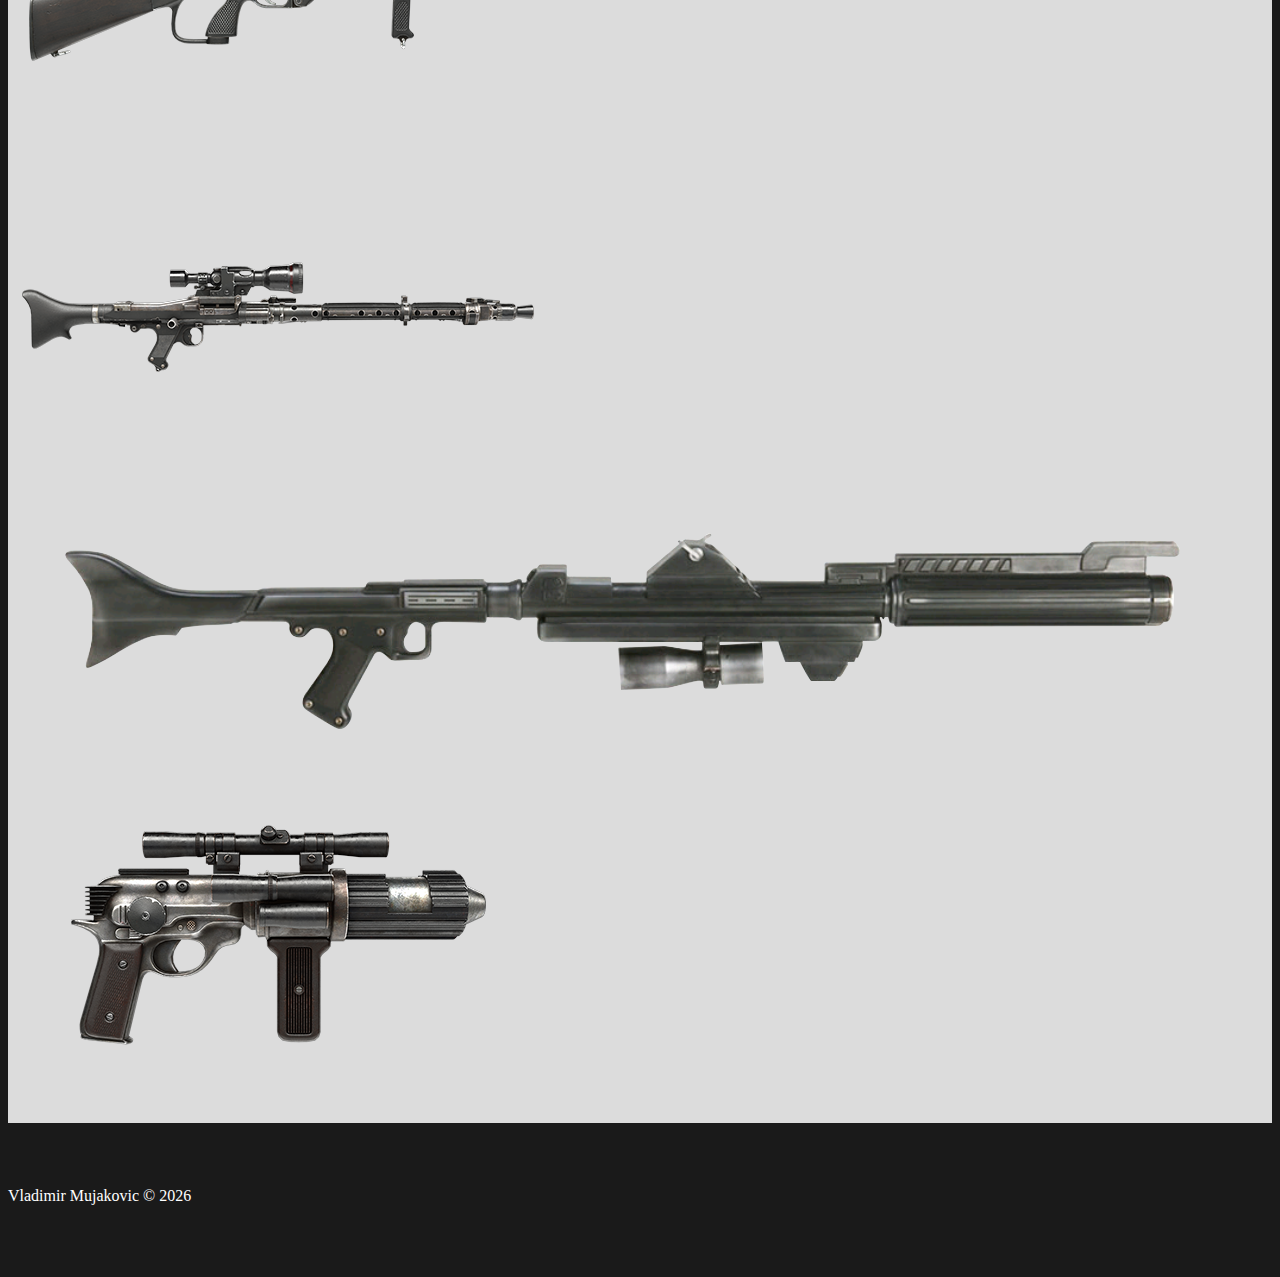
==== commit 3f78f89d: "test test for visual reference" ====
--- a/index.html
+++ b/index.html
@@ -38,8 +38,8 @@
 
           <div class="row">
             <div class="col-md-12 ">
-              <h2 class="secondary-title"> Game Controls</h2>
-
+              <h2 class="secondary-title">Test Game Controls</h2>
+                 <!-- testing -->
               <div class="row">
                 <div class="col-md-6 text-left">
                   <img class="arrows" src="assets/img/arrowKeys.png" />
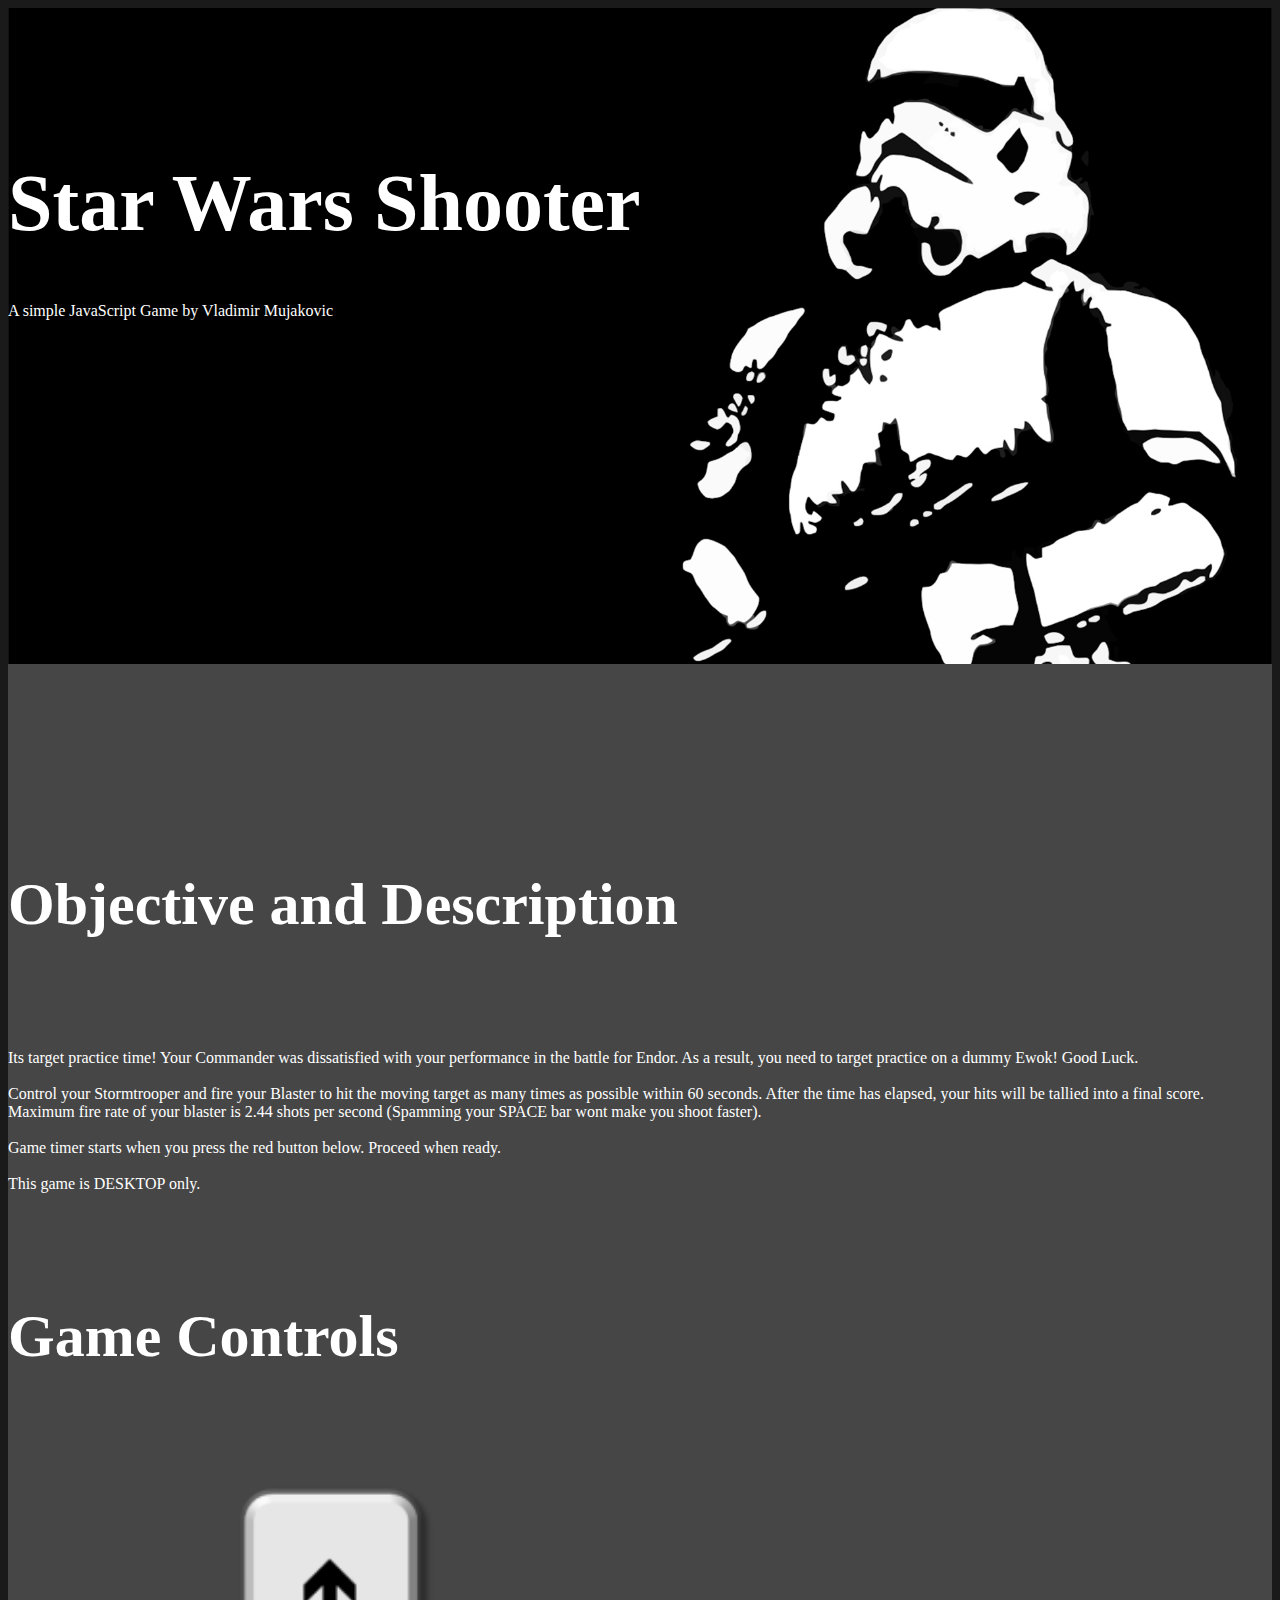
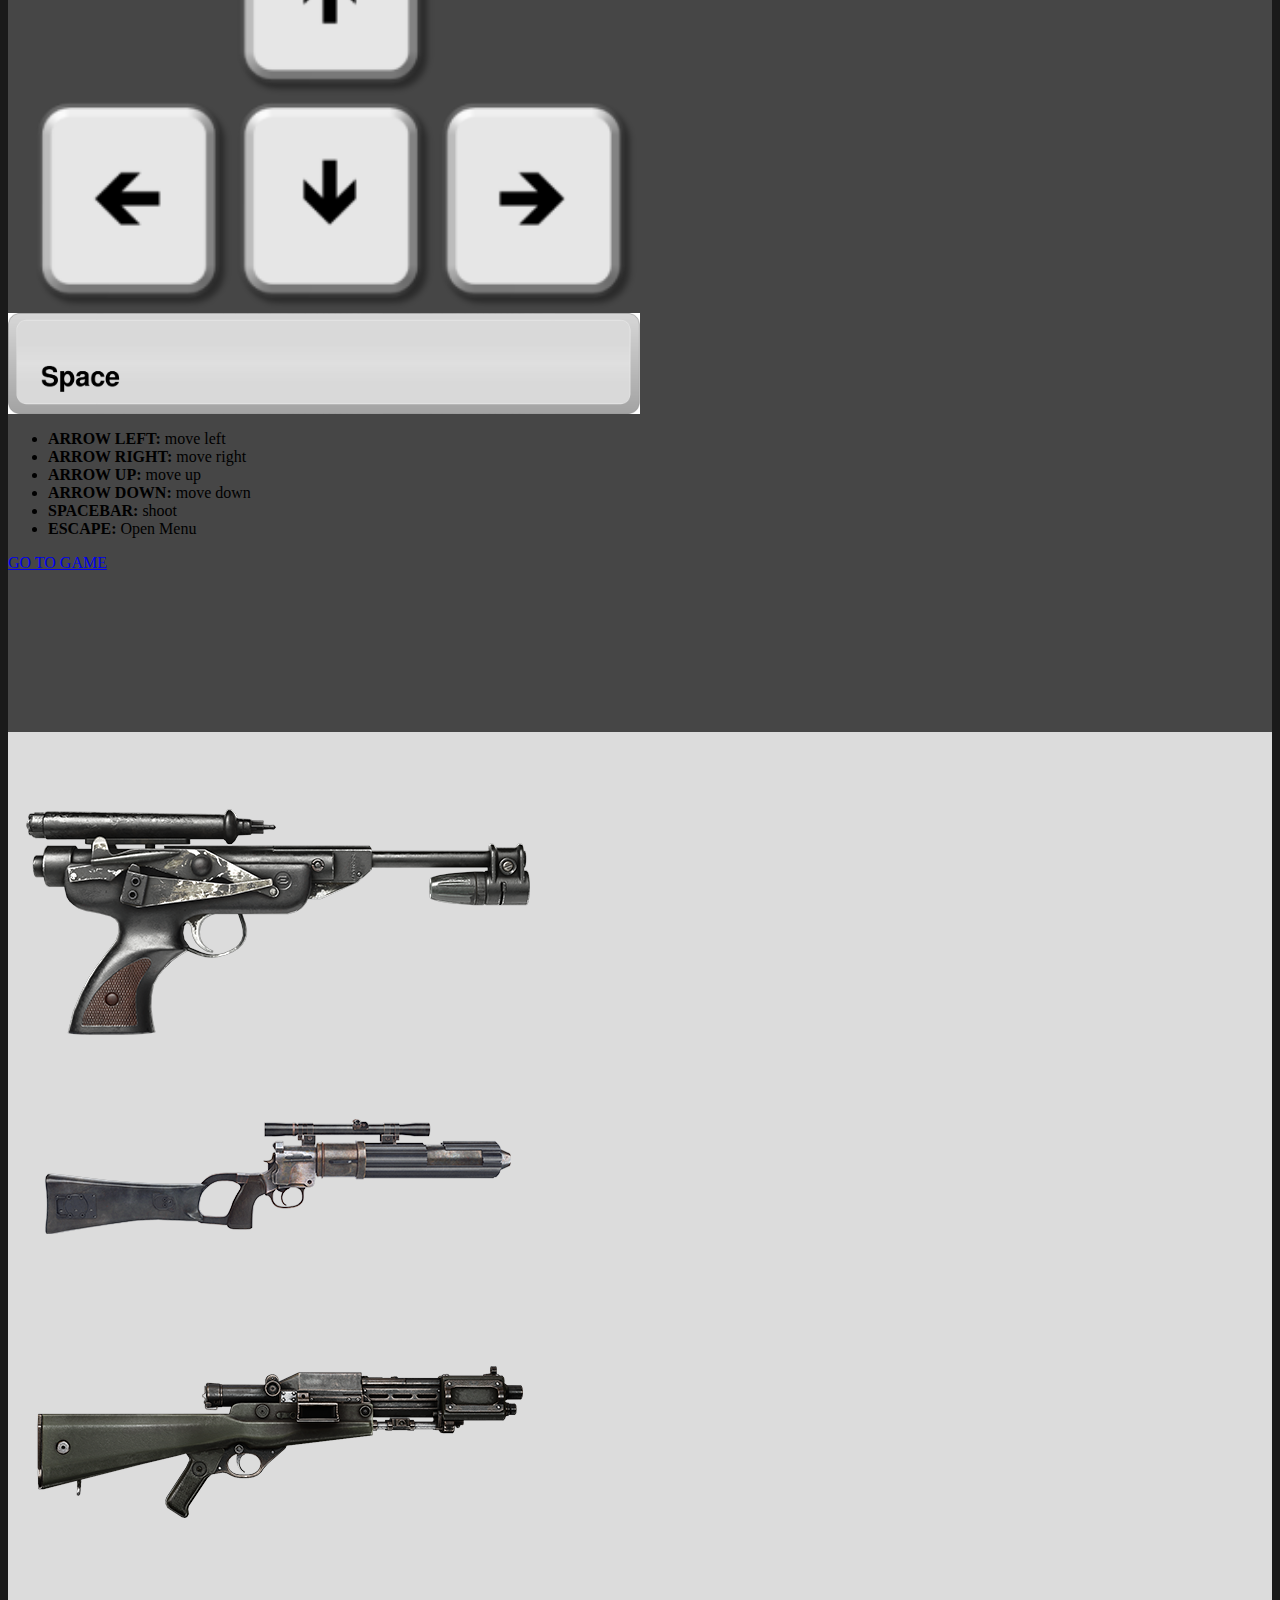
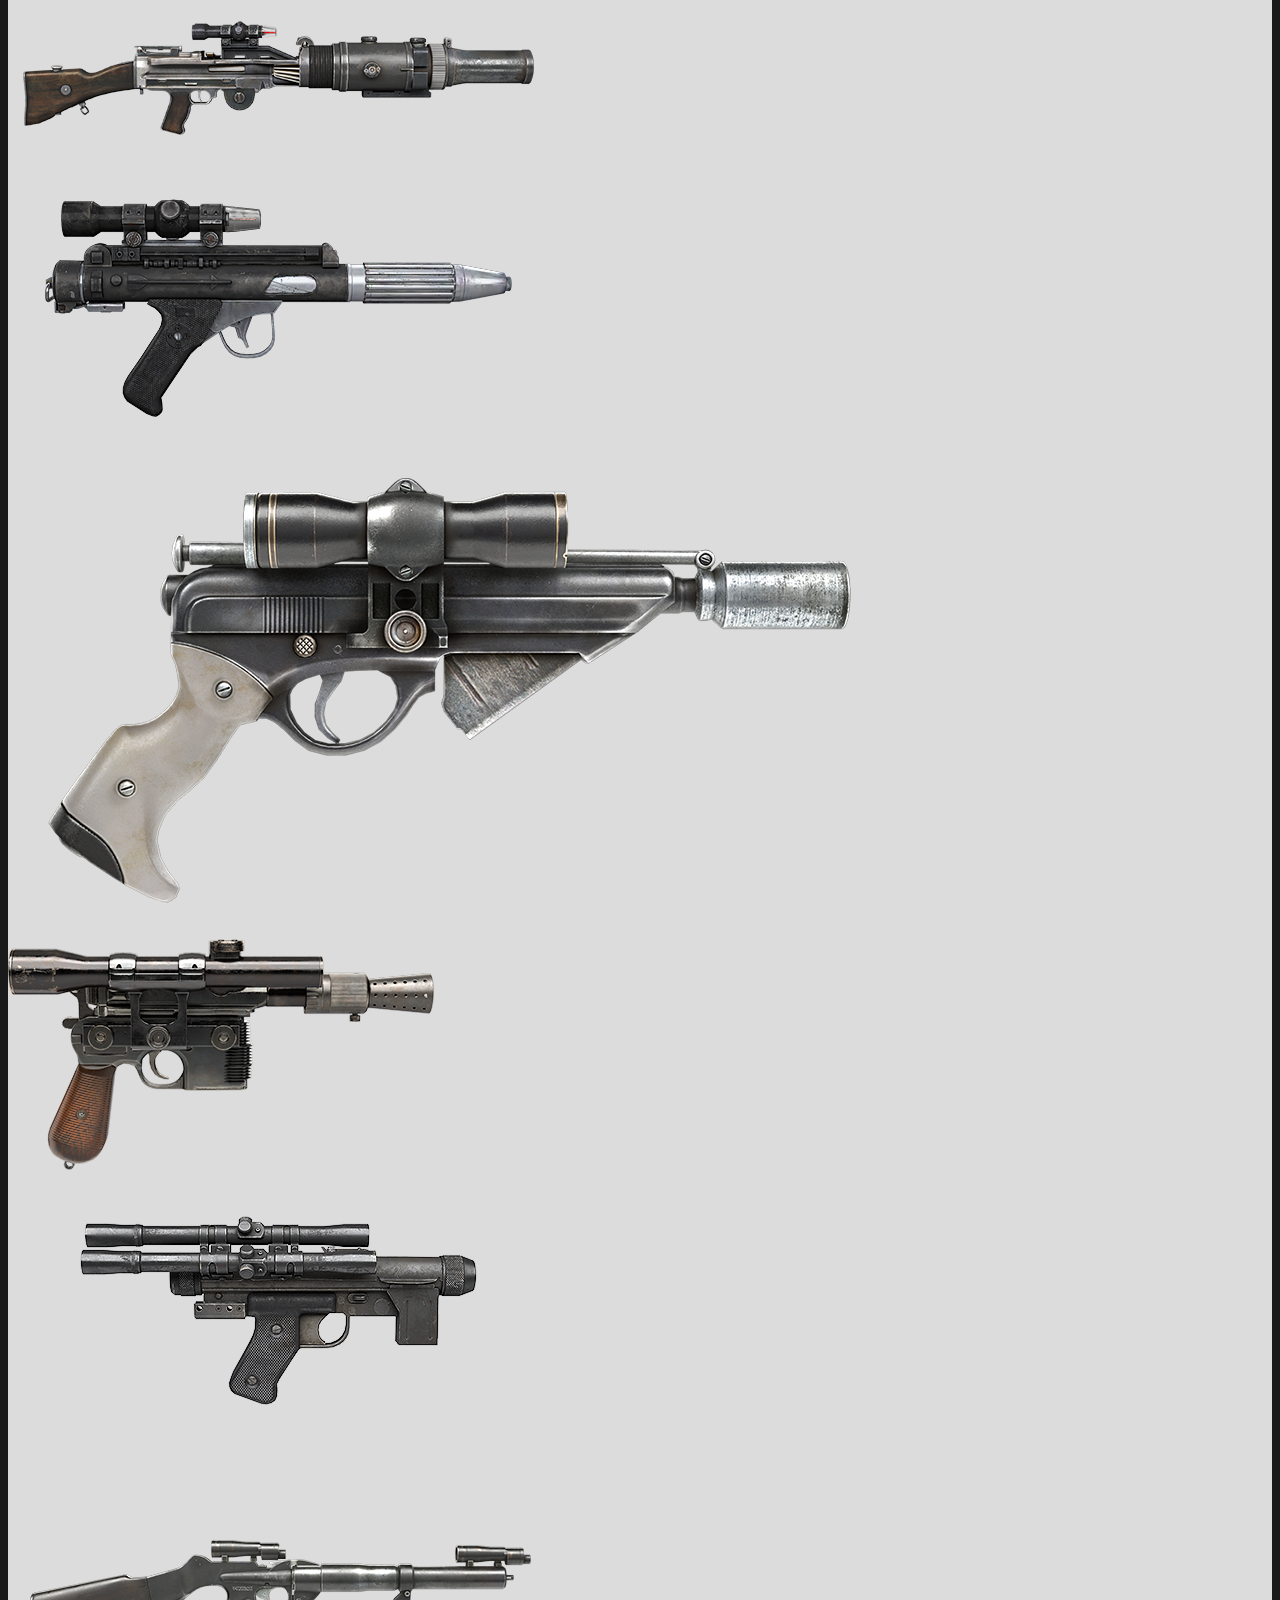
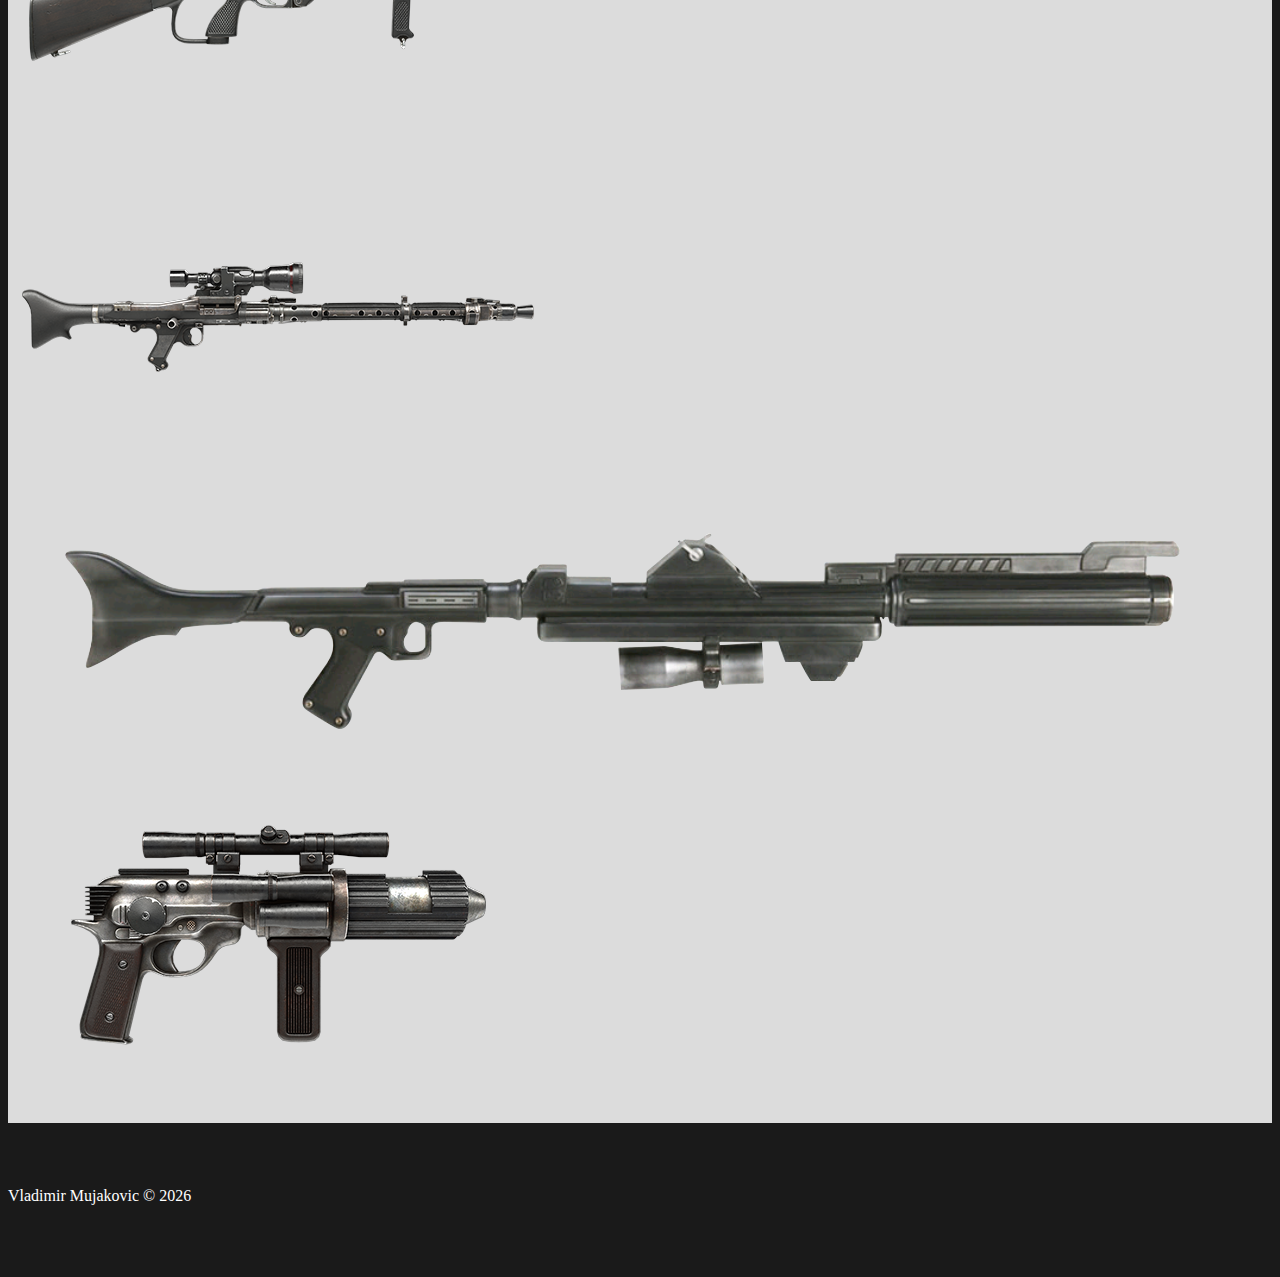
==== commit bbf960cc: "removing test label" ====
--- a/index.html
+++ b/index.html
@@ -38,7 +38,7 @@
 
           <div class="row">
             <div class="col-md-12 ">
-              <h2 class="secondary-title">Test Game Controls</h2>
+              <h2 class="secondary-title">Game Controls</h2>
                  <!-- testing -->
               <div class="row">
                 <div class="col-md-6 text-left">
